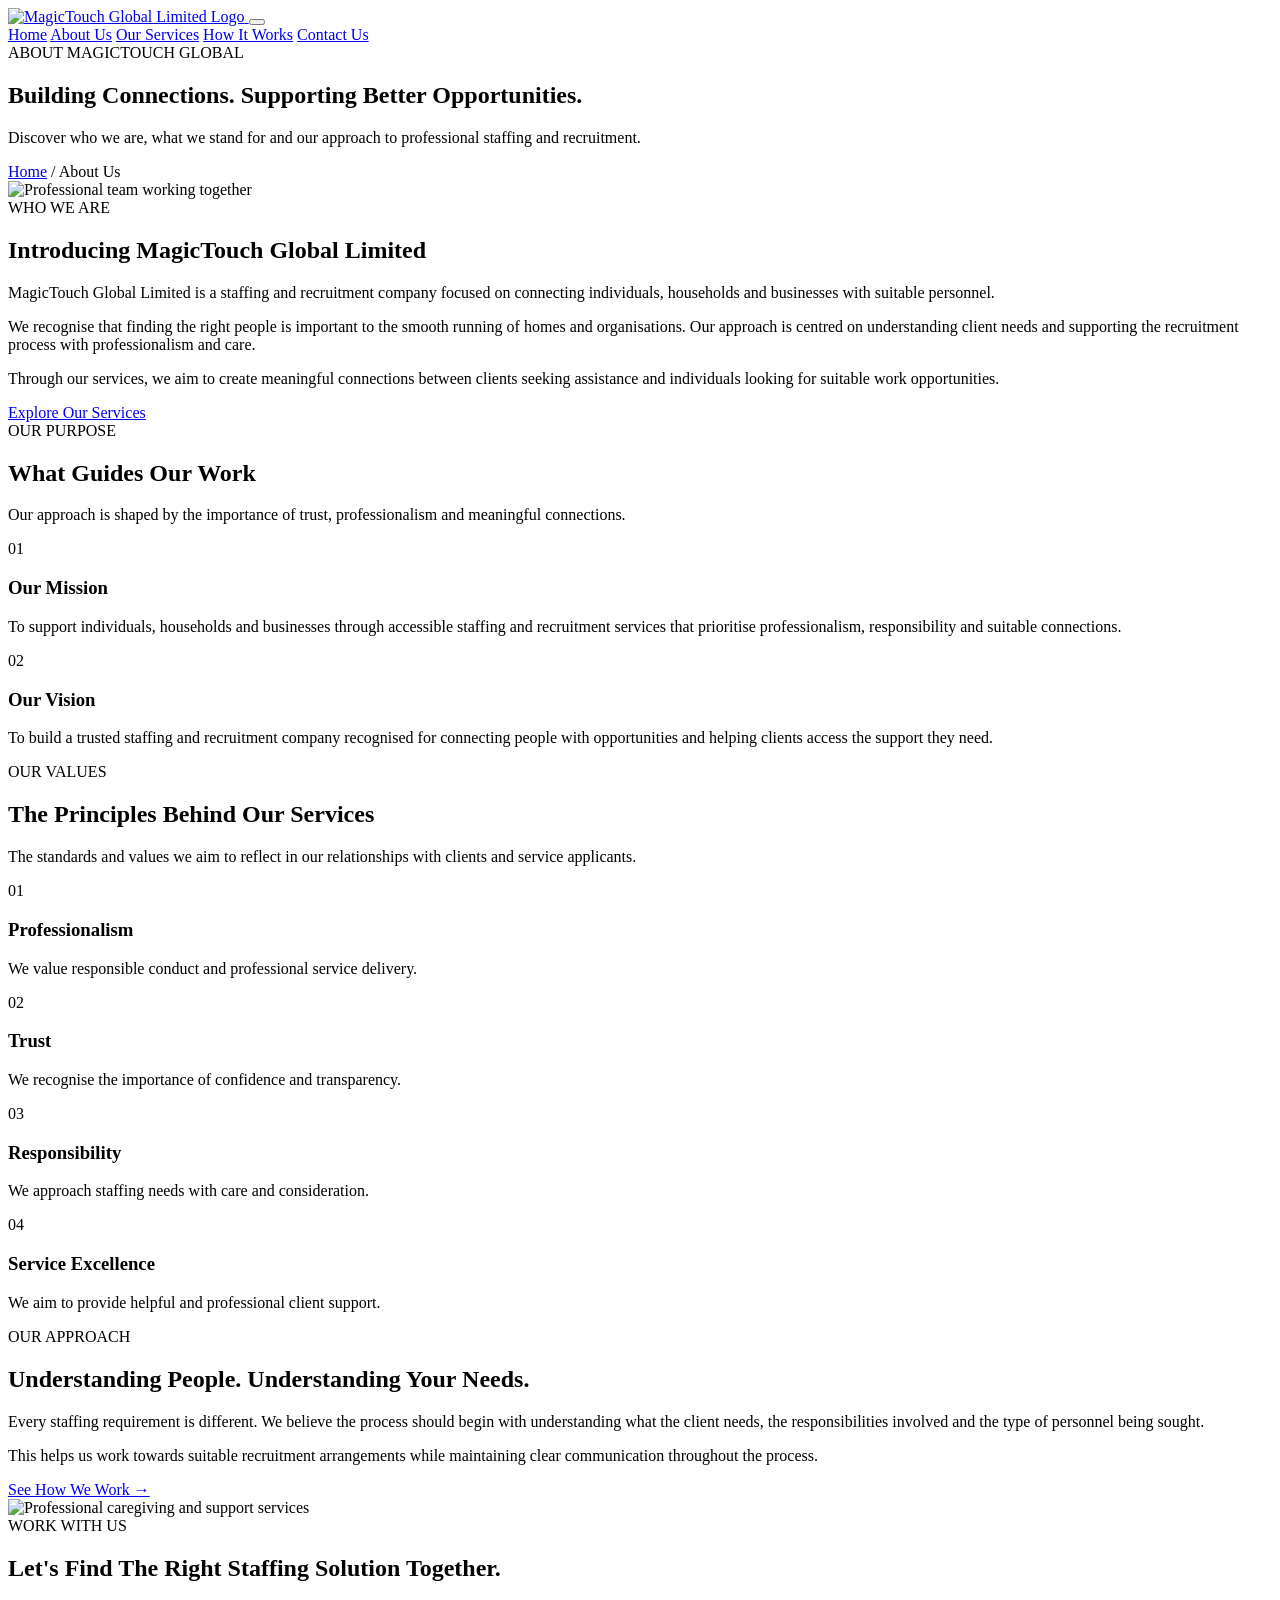
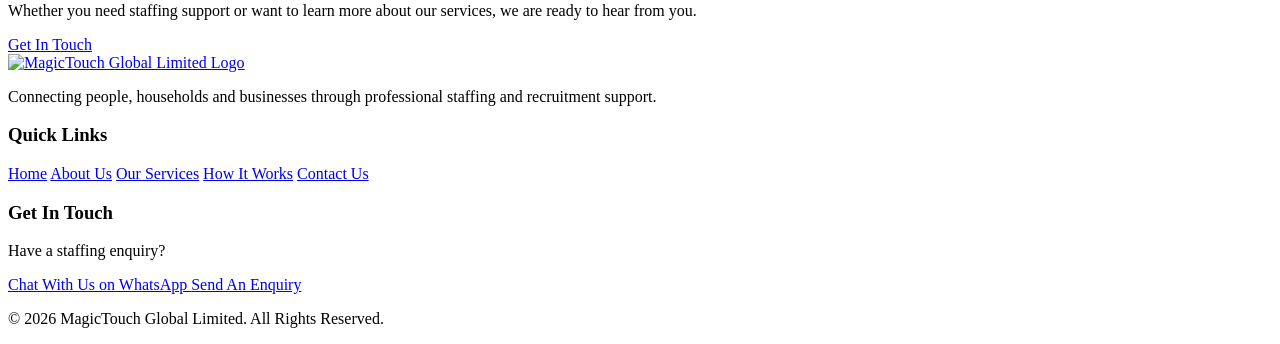
==== about.html @ e92054cb "create about.html" ====
<!DOCTYPE html>
<html lang="en">
<head>
    <meta charset="UTF-8">
    <meta name="viewport" content="width=device-width, initial-scale=1.0">

    <meta name="description" content="Learn about MagicTouch Global Limited, our approach to staffing, recruitment and professional service.">

    <meta name="theme-color" content="#24103D">

    <title>About Us | MagicTouch Global Limited</title>

    <link rel="stylesheet" href="css/style.css">
    <script src="js/main.js" defer></script>
</head>

<body>

    <!-- HEADER -->
    <header class="site-header">
        <div class="container header-container">

    <a href="index.html" class="logo">
    <img
        src="assets/logo/289.png"
        alt="MagicTouch Global Limited Logo"
    >
    </a>

            <button class="menu-toggle"
                    id="menu-toggle"
                    aria-label="Open navigation"
                    aria-expanded="false">
                <span></span>
                <span></span>
                <span></span>
            </button>

            <nav class="main-nav" id="main-nav">
                <a href="index.html">Home</a>
                <a href="about.html" class="active">About Us</a>
                <a href="services.html">Our Services</a>
                <a href="how-it-works.html">How It Works</a>
                <a href="contact.html" class="nav-cta">Contact Us</a>
            </nav>

        </div>
    </header>


    <main>

        <!-- PAGE HERO -->
        <section class="page-hero">
            <div class="container page-hero-content">

                <span class="section-label">ABOUT MAGIC­TOUCH GLOBAL</span>

                <h1>
                    Building Connections.
                    Supporting Better Opportunities.
                </h1>

                <p>
                    Discover who we are, what we stand for and
                    our approach to professional staffing and recruitment.
                </p>

                <div class="breadcrumb">
                    <a href="index.html">Home</a>
                    <span>/</span>
                    <span>About Us</span>
                </div>

            </div>
        </section>


        <!-- COMPANY INTRODUCTION -->
        <section class="section about-intro">
            <div class="container about-intro-grid">

                <div class="about-image">
                    <img
                        src="assets/images/about-team.jpg"
                        alt="Professional team working together"
                    >
                </div>

                <div class="about-content">

                    <span class="section-label">WHO WE ARE</span>

                    <h2>
                        Introducing MagicTouch Global Limited
                    </h2>

                    <p>
                        MagicTouch Global Limited is a staffing and
                        recruitment company focused on connecting
                        individuals, households and businesses with
                        suitable personnel.
                    </p>

                    <p>
                        We recognise that finding the right people
                        is important to the smooth running of homes
                        and organisations. Our approach is centred
                        on understanding client needs and supporting
                        the recruitment process with professionalism
                        and care.
                    </p>

                    <p>
                        Through our services, we aim to create
                        meaningful connections between clients
                        seeking assistance and individuals looking
                        for suitable work opportunities.
                    </p>

                    <a href="services.html" class="btn btn-primary">
                        Explore Our Services
                    </a>

                </div>

            </div>
        </section>


        <!-- MISSION AND VISION -->
        <section class="section mission-section">
            <div class="container">

                <div class="section-heading">
                    <span class="section-label">OUR PURPOSE</span>

                    <h2>
                        What Guides Our Work
                    </h2>

                    <p>
                        Our approach is shaped by the importance
                        of trust, professionalism and meaningful
                        connections.
                    </p>
                </div>

                <div class="mission-grid">

                    <article class="mission-card">
                        <div class="mission-number">01</div>

                        <h3>Our Mission</h3>

                        <p>
                            To support individuals, households
                            and businesses through accessible
                            staffing and recruitment services
                            that prioritise professionalism,
                            responsibility and suitable connections.
                        </p>
                    </article>

                    <article class="mission-card">
                        <div class="mission-number">02</div>

                        <h3>Our Vision</h3>

                        <p>
                            To build a trusted staffing and
                            recruitment company recognised for
                            connecting people with opportunities
                            and helping clients access the support
                            they need.
                        </p>
                    </article>

                </div>

            </div>
        </section>


        <!-- CORE VALUES -->
        <section class="section values-section">
            <div class="container">

                <div class="section-heading">
                    <span class="section-label">OUR VALUES</span>

                    <h2>
                        The Principles Behind Our Services
                    </h2>

                    <p>
                        The standards and values we aim to reflect
                        in our relationships with clients and
                        service applicants.
                    </p>
                </div>

                <div class="values-grid">

                    <article class="value-card">
                        <span>01</span>
                        <h3>Professionalism</h3>
                        <p>
                            We value responsible conduct and
                            professional service delivery.
                        </p>
                    </article>

                    <article class="value-card">
                        <span>02</span>
                        <h3>Trust</h3>
                        <p>
                            We recognise the importance of
                            confidence and transparency.
                        </p>
                    </article>

                    <article class="value-card">
                        <span>03</span>
                        <h3>Responsibility</h3>
                        <p>
                            We approach staffing needs with
                            care and consideration.
                        </p>
                    </article>

                    <article class="value-card">
                        <span>04</span>
                        <h3>Service Excellence</h3>
                        <p>
                            We aim to provide helpful and
                            professional client support.
                        </p>
                    </article>

                </div>

            </div>
        </section>


        <!-- COMPANY APPROACH -->
        <section class="section about-approach">
            <div class="container approach-grid">

                <div>
                    <span class="section-label">OUR APPROACH</span>

                    <h2>
                        Understanding People.
                        Understanding Your Needs.
                    </h2>

                    <p>
                        Every staffing requirement is different.
                        We believe the process should begin with
                        understanding what the client needs,
                        the responsibilities involved and the
                        type of personnel being sought.
                    </p>

                    <p>
                        This helps us work towards suitable
                        recruitment arrangements while maintaining
                        clear communication throughout the process.
                    </p>

                    <a href="how-it-works.html" class="text-link">
                        See How We Work →
                    </a>
                </div>

                <div class="approach-image">
                    <img
    src="assets/images/professional-service.png"
    alt="Professional caregiving and support services"
    class="professional-service-image"
>
                    
                </div>

            </div>
        </section>


        <!-- CTA -->
        <section class="cta-section">
            <div class="container cta-content">

                <span class="section-label">WORK WITH US</span>

                <h2>
                    Let's Find The Right Staffing Solution Together.
                </h2>

                <p>
                    Whether you need staffing support or want
                    to learn more about our services, we are
                    ready to hear from you.
                </p>

                <a href="contact.html" class="btn btn-gold">
                    Get In Touch
                </a>

            </div>
        </section>

    </main>


    <!-- FOOTER -->
    
<footer class="site-footer">

    <div class="container footer-grid">

        <div class="footer-brand">

            <a href="index.html" class="logo footer-logo">
                <img
                    src="assets/logo/289.png"
                    alt="MagicTouch Global Limited Logo"
                >
            </a>

            <p>
                Connecting people, households and businesses
                through professional staffing and recruitment support.
            </p>

        </div>

        <div class="footer-links">
            <h3>Quick Links</h3>
            <a href="index.html">Home</a>
            <a href="about.html">About Us</a>
            <a href="services.html">Our Services</a>
            <a href="how-it-works.html">How It Works</a>
            <a href="contact.html">Contact Us</a>
        </div>

        <div class="footer-contact">
            <h3>Get In Touch</h3>

            <p>Have a staffing enquiry?</p>

            <a href="https://wa.me/2349018751587"
               target="_blank"
               rel="noopener noreferrer">
                Chat With Us on WhatsApp
            </a>

            <a href="contact.html">Send An Enquiry</a>
        </div>

    </div>

    <div class="footer-bottom">
        <div class="container">
            <p>
                © <span id="year">2026</span>
                MagicTouch Global Limited.
                All Rights Reserved.
            </p>
        </div>
    </div>

</footer>
</body>
</html>
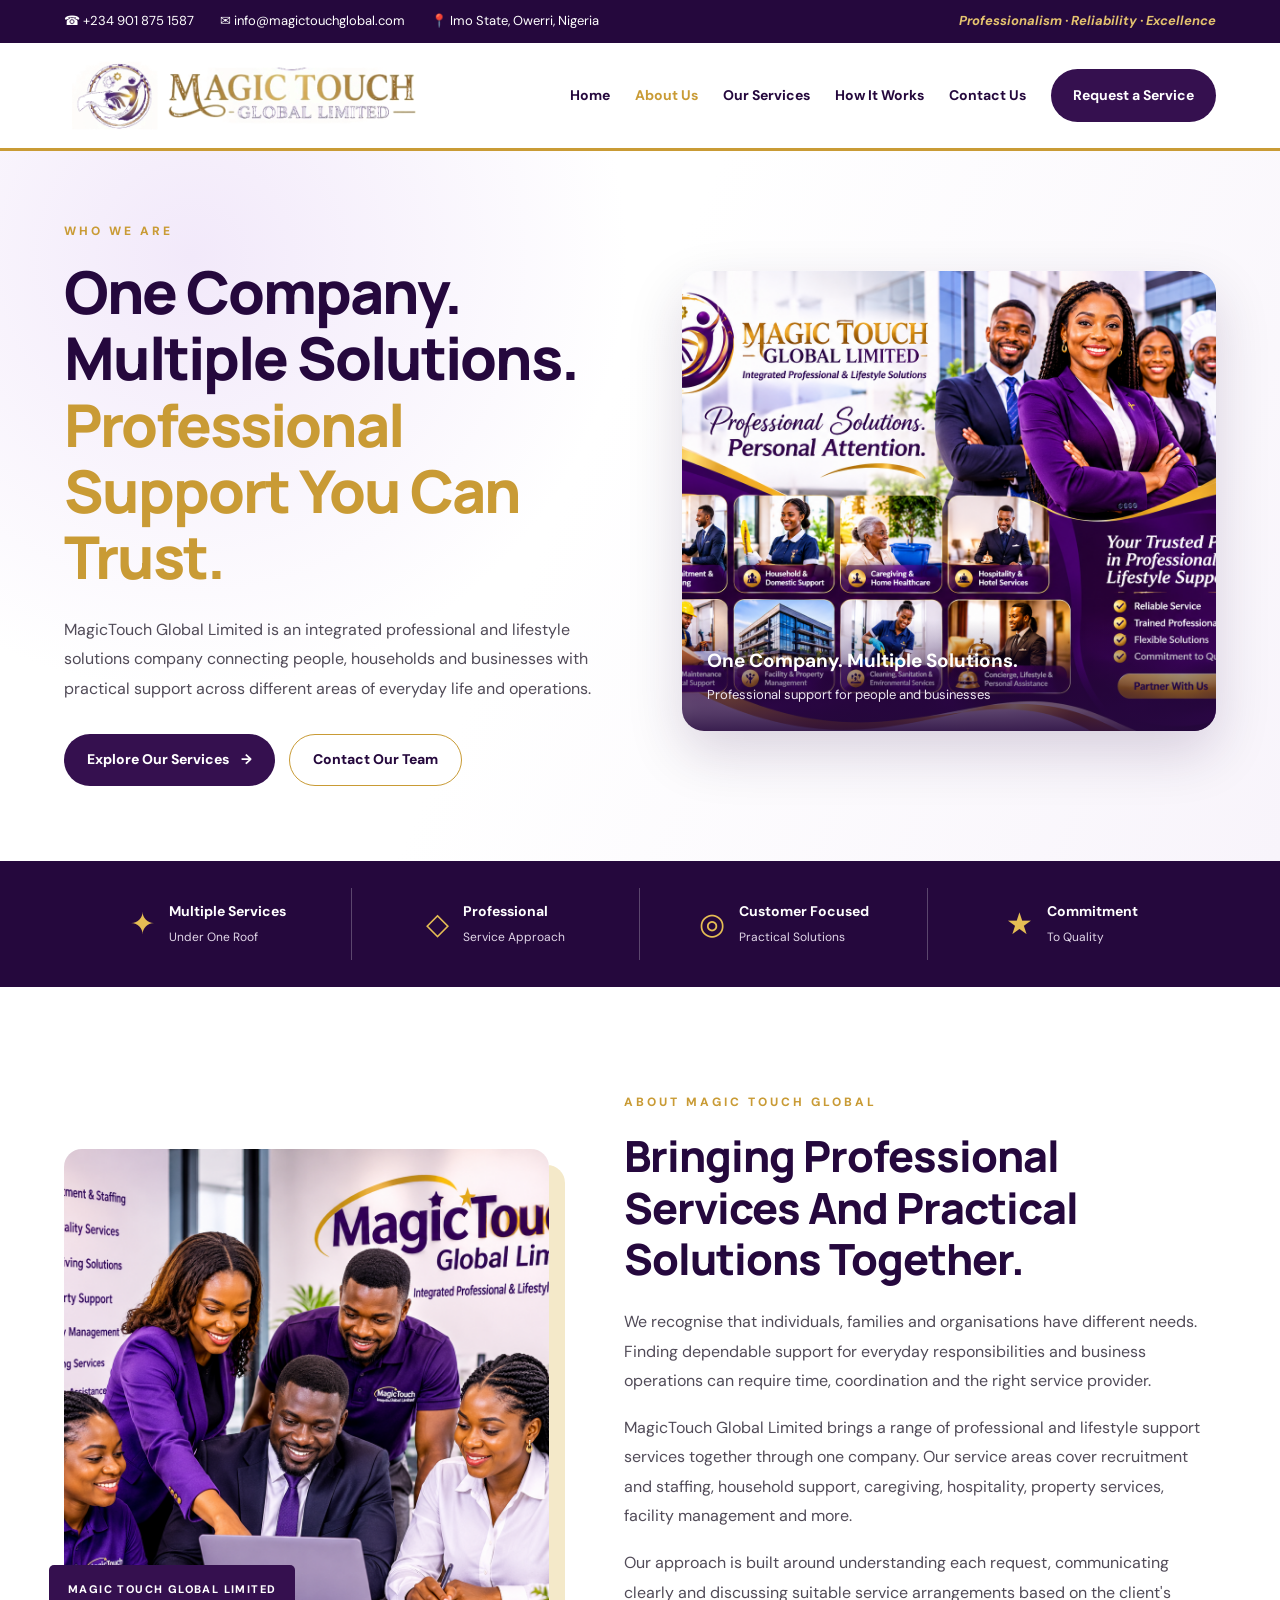
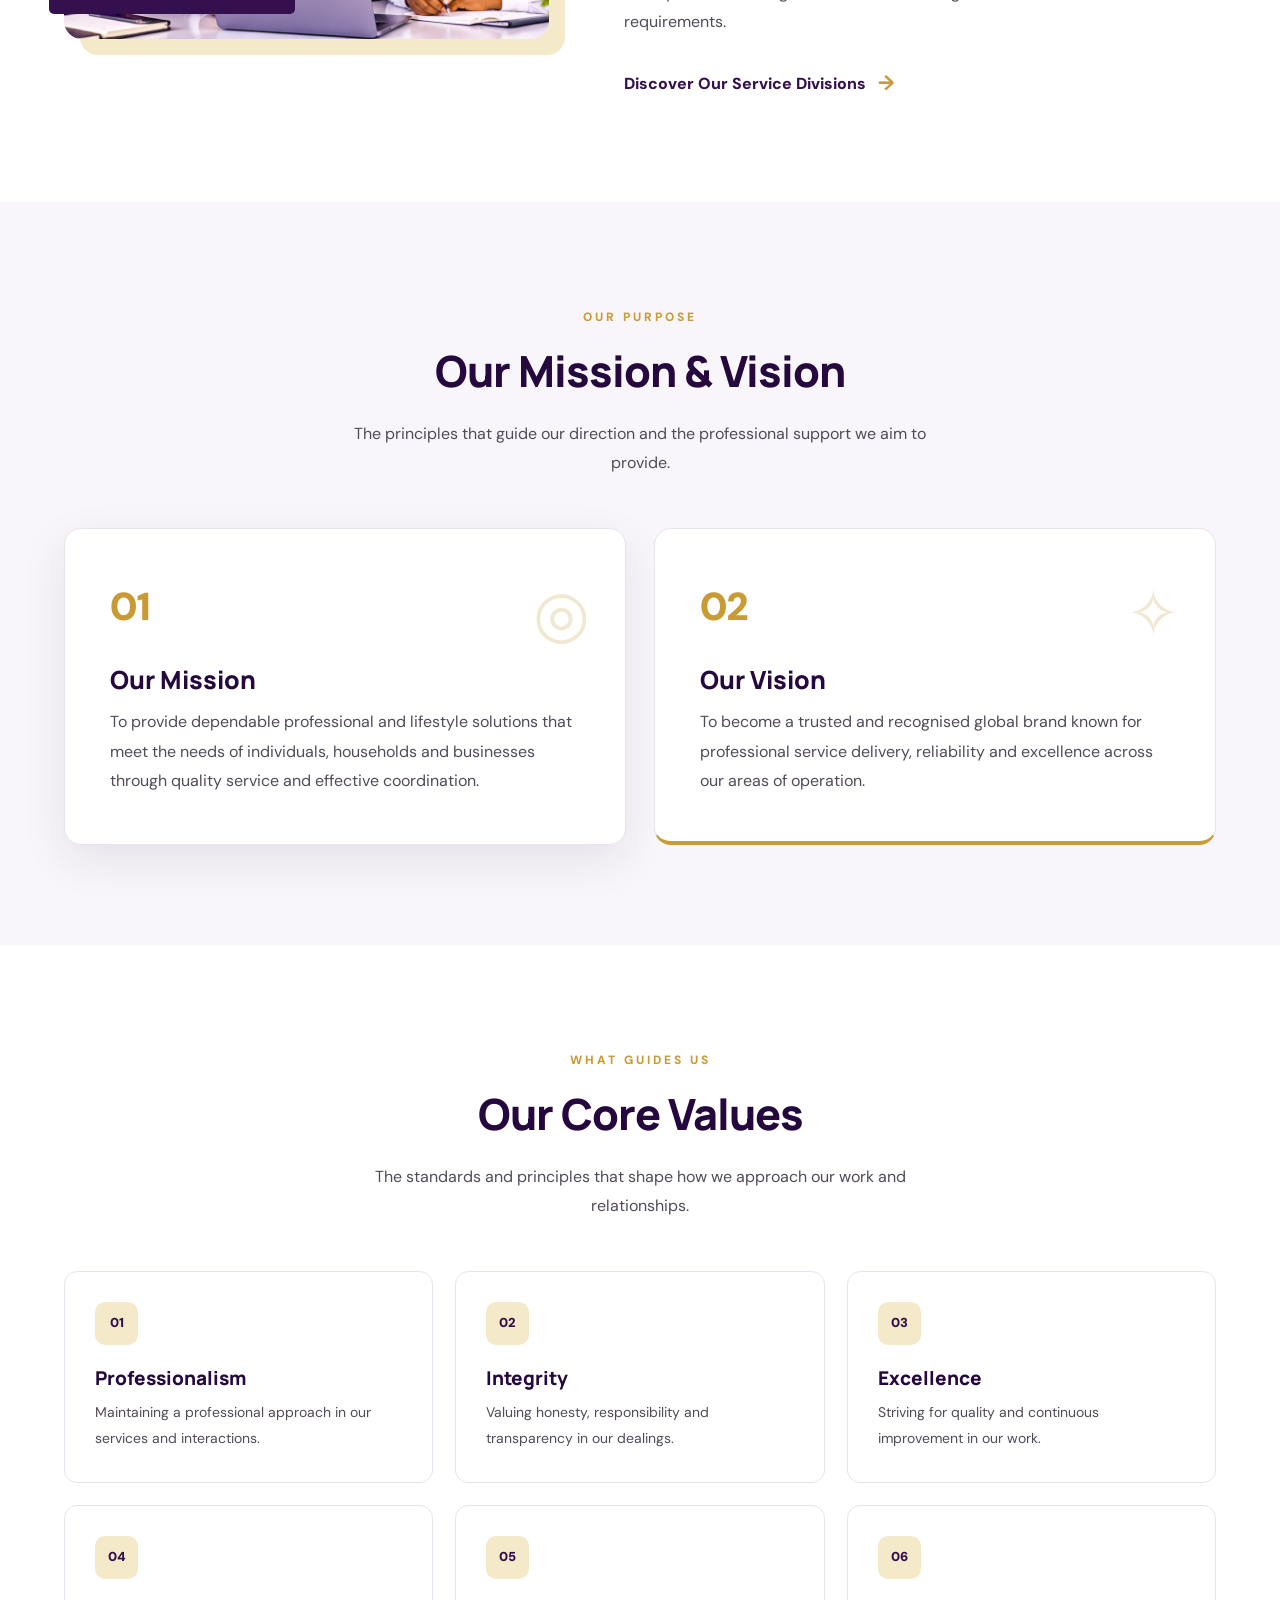
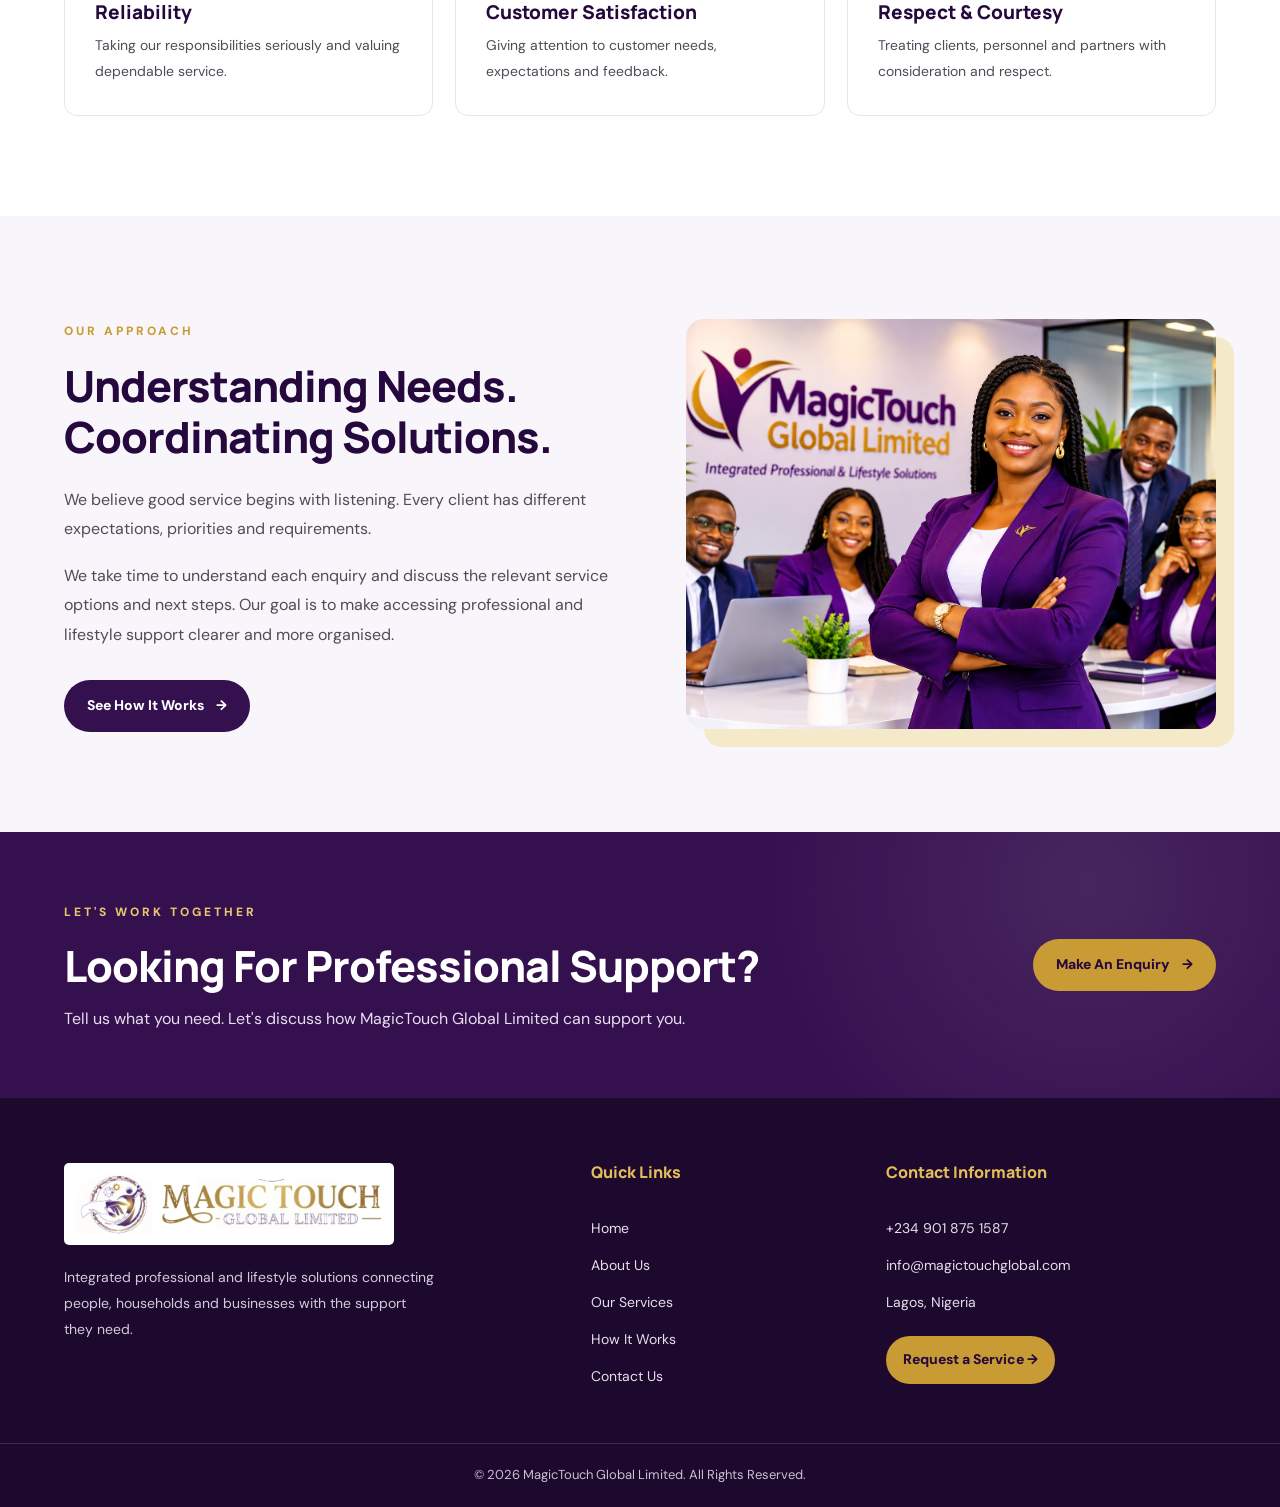
==== commit 0a5735b4: "Add files via upload" ====
--- a/about.html
+++ b/about.html
@@ -4,33 +4,38 @@
 <head>
     <meta charset="UTF-8">
     <meta name="viewport" content="width=device-width, initial-scale=1.0">
-
-    <meta name="description" content="Learn about MagicTouch Global Limited, our approach to staffing, recruitment and professional service.">
-
-    <meta name="theme-color" content="#24103D">
-
+    <meta name="description" content="Learn about MagicTouch Global Limited, an integrated professional and lifestyle solutions company.">
     <title>About Us | MagicTouch Global Limited</title>
 
     <link rel="stylesheet" href="css/style.css">
-    <script src="js/main.js" defer></script>
+    <link rel="stylesheet" href="css/about.css">
 </head>
 
-<body>
-
-    <!-- HEADER -->
-    <header class="site-header">
-        <div class="container header-container">
-
-    <a href="index.html" class="logo">
-    <img
-        src="assets/logo/289.png"
-        alt="MagicTouch Global Limited Logo"
-    >
-    </a>
-
-            <button class="menu-toggle"
-                    id="menu-toggle"
-                    aria-label="Open navigation"
+<body class="about-page">
+
+<header class="about-header">
+
+    <div class="about-topbar">
+        <div class="about-container topbar-inner">
+            <div class="topbar-details">
+                <a href="tel:+2349018751587">☎ +234 901 875 1587</a>
+                <a href="mailto:info@magictouchglobal.com">✉ info@magictouchglobal.com</a>
+                <span>📍 Imo State, Owerri, Nigeria</span>
+            </div>
+            <span class="topbar-motto">Professionalism · Reliability · Excellence</span>
+        </div>
+    </div>
+
+    <div class="about-navigation">
+        <div class="about-container nav-inner">
+
+            <a href="index.html" class="about-logo">
+                <img src="assets/logo/magictouch-horizontal-logo.png"
+                     alt="MagicTouch Global Limited">
+            </a>
+
+            <button class="menu-toggle" id="menu-toggle"
+                    aria-label="Toggle navigation"
                     aria-expanded="false">
                 <span></span>
                 <span></span>
@@ -42,302 +47,330 @@
                 <a href="about.html" class="active">About Us</a>
                 <a href="services.html">Our Services</a>
                 <a href="how-it-works.html">How It Works</a>
-                <a href="contact.html" class="nav-cta">Contact Us</a>
+                <a href="contact.html">Contact Us</a>
+                <a href="contact.html" class="nav-request">Request a Service</a>
             </nav>
 
         </div>
-    </header>
-
-
-    <main>
-
-        <!-- PAGE HERO -->
-        <section class="page-hero">
-            <div class="container page-hero-content">
-
-                <span class="section-label">ABOUT MAGIC­TOUCH GLOBAL</span>
+    </div>
+</header>
+
+<main>
+
+    <!-- ABOUT HERO -->
+    <section class="about-hero">
+        <div class="about-container about-hero-grid">
+
+            <div class="about-hero-copy">
+                <span class="about-eyebrow">WHO WE ARE</span>
 
                 <h1>
-                    Building Connections.
-                    Supporting Better Opportunities.
+                    One Company.<br>
+                    Multiple Solutions.<br>
+                    <span>Professional Support You Can Trust.</span>
                 </h1>
 
                 <p>
-                    Discover who we are, what we stand for and
-                    our approach to professional staffing and recruitment.
-                </p>
-
-                <div class="breadcrumb">
-                    <a href="index.html">Home</a>
-                    <span>/</span>
-                    <span>About Us</span>
-                </div>
-
-            </div>
-        </section>
-
-
-        <!-- COMPANY INTRODUCTION -->
-        <section class="section about-intro">
-            <div class="container about-intro-grid">
-
-                <div class="about-image">
-                    <img
-                        src="assets/images/about-team.jpg"
-                        alt="Professional team working together"
-                    >
-                </div>
-
-                <div class="about-content">
-
-                    <span class="section-label">WHO WE ARE</span>
-
-                    <h2>
-                        Introducing MagicTouch Global Limited
-                    </h2>
-
-                    <p>
-                        MagicTouch Global Limited is a staffing and
-                        recruitment company focused on connecting
-                        individuals, households and businesses with
-                        suitable personnel.
-                    </p>
-
-                    <p>
-                        We recognise that finding the right people
-                        is important to the smooth running of homes
-                        and organisations. Our approach is centred
-                        on understanding client needs and supporting
-                        the recruitment process with professionalism
-                        and care.
-                    </p>
-
-                    <p>
-                        Through our services, we aim to create
-                        meaningful connections between clients
-                        seeking assistance and individuals looking
-                        for suitable work opportunities.
-                    </p>
-
-                    <a href="services.html" class="btn btn-primary">
-                        Explore Our Services
+                    MagicTouch Global Limited is an integrated professional
+                    and lifestyle solutions company connecting people,
+                    households and businesses with practical support
+                    across different areas of everyday life and operations.
+                </p>
+
+                <div class="about-hero-actions">
+                    <a href="services.html" class="about-btn about-btn-primary">
+                        Explore Our Services <span>→</span>
                     </a>
-
-                </div>
-
-            </div>
-        </section>
-
-
-        <!-- MISSION AND VISION -->
-        <section class="section mission-section">
-            <div class="container">
-
-                <div class="section-heading">
-                    <span class="section-label">OUR PURPOSE</span>
-
-                    <h2>
-                        What Guides Our Work
-                    </h2>
-
-                    <p>
-                        Our approach is shaped by the importance
-                        of trust, professionalism and meaningful
-                        connections.
-                    </p>
-                </div>
-
-                <div class="mission-grid">
-
-                    <article class="mission-card">
-                        <div class="mission-number">01</div>
-
-                        <h3>Our Mission</h3>
-
-                        <p>
-                            To support individuals, households
-                            and businesses through accessible
-                            staffing and recruitment services
-                            that prioritise professionalism,
-                            responsibility and suitable connections.
-                        </p>
-                    </article>
-
-                    <article class="mission-card">
-                        <div class="mission-number">02</div>
-
-                        <h3>Our Vision</h3>
-
-                        <p>
-                            To build a trusted staffing and
-                            recruitment company recognised for
-                            connecting people with opportunities
-                            and helping clients access the support
-                            they need.
-                        </p>
-                    </article>
-
-                </div>
-
-            </div>
-        </section>
-
-
-        <!-- CORE VALUES -->
-        <section class="section values-section">
-            <div class="container">
-
-                <div class="section-heading">
-                    <span class="section-label">OUR VALUES</span>
-
-                    <h2>
-                        The Principles Behind Our Services
-                    </h2>
-
-                    <p>
-                        The standards and values we aim to reflect
-                        in our relationships with clients and
-                        service applicants.
-                    </p>
-                </div>
-
-                <div class="values-grid">
-
-                    <article class="value-card">
-                        <span>01</span>
-                        <h3>Professionalism</h3>
-                        <p>
-                            We value responsible conduct and
-                            professional service delivery.
-                        </p>
-                    </article>
-
-                    <article class="value-card">
-                        <span>02</span>
-                        <h3>Trust</h3>
-                        <p>
-                            We recognise the importance of
-                            confidence and transparency.
-                        </p>
-                    </article>
-
-                    <article class="value-card">
-                        <span>03</span>
-                        <h3>Responsibility</h3>
-                        <p>
-                            We approach staffing needs with
-                            care and consideration.
-                        </p>
-                    </article>
-
-                    <article class="value-card">
-                        <span>04</span>
-                        <h3>Service Excellence</h3>
-                        <p>
-                            We aim to provide helpful and
-                            professional client support.
-                        </p>
-                    </article>
-
-                </div>
-
-            </div>
-        </section>
-
-
-        <!-- COMPANY APPROACH -->
-        <section class="section about-approach">
-            <div class="container approach-grid">
-
+                    <a href="contact.html" class="about-btn about-btn-outline">
+                        Contact Our Team
+                    </a>
+                </div>
+            </div>
+
+            <div class="about-hero-image">
+                <img src="assets/images/about-services.jpg"
+                     alt="Professional team working together">
+                <div class="image-caption">
+                    <strong>One Company. Multiple Solutions.</strong>
+                    <span>Professional support for people and businesses</span>
+                </div>
+            </div>
+
+        </div>
+    </section>
+
+    <!-- BRAND HIGHLIGHTS -->
+    <section class="about-highlights">
+        <div class="about-container highlights-grid">
+
+            <div class="highlight-item">
+                <span class="highlight-icon">✦</span>
                 <div>
-                    <span class="section-label">OUR APPROACH</span>
-
-                    <h2>
-                        Understanding People.
-                        Understanding Your Needs.
-                    </h2>
-
-                    <p>
-                        Every staffing requirement is different.
-                        We believe the process should begin with
-                        understanding what the client needs,
-                        the responsibilities involved and the
-                        type of personnel being sought.
-                    </p>
-
-                    <p>
-                        This helps us work towards suitable
-                        recruitment arrangements while maintaining
-                        clear communication throughout the process.
-                    </p>
-
-                    <a href="how-it-works.html" class="text-link">
-                        See How We Work →
-                    </a>
-                </div>
-
-                <div class="approach-image">
-                    <img
-    src="assets/images/professional-service.png"
-    alt="Professional caregiving and support services"
-    class="professional-service-image"
->
-                    
-                </div>
-
-            </div>
-        </section>
-
-
-        <!-- CTA -->
-        <section class="cta-section">
-            <div class="container cta-content">
-
-                <span class="section-label">WORK WITH US</span>
+                    <strong>Multiple Services</strong>
+                    <small>Under One Roof</small>
+                </div>
+            </div>
+
+            <div class="highlight-item">
+                <span class="highlight-icon">◇</span>
+                <div>
+                    <strong>Professional</strong>
+                    <small>Service Approach</small>
+                </div>
+            </div>
+
+            <div class="highlight-item">
+                <span class="highlight-icon">◎</span>
+                <div>
+                    <strong>Customer Focused</strong>
+                    <small>Practical Solutions</small>
+                </div>
+            </div>
+
+            <div class="highlight-item">
+                <span class="highlight-icon">★</span>
+                <div>
+                    <strong>Commitment</strong>
+                    <small>To Quality</small>
+                </div>
+            </div>
+
+        </div>
+    </section>
+
+    <!-- COMPANY INTRODUCTION -->
+    <section class="about-section about-introduction">
+        <div class="about-container introduction-grid">
+
+            <div class="introduction-image">
+                <img src="assets/images/professional-service.png"
+                     alt="Professional service team providing support">
+                <div class="image-side-label">MAGIC TOUCH GLOBAL LIMITED</div>
+            </div>
+
+            <div class="introduction-copy">
+                <span class="about-eyebrow">ABOUT MAGIC TOUCH GLOBAL</span>
 
                 <h2>
-                    Let's Find The Right Staffing Solution Together.
+                    Bringing Professional Services
+                    And Practical Solutions Together.
                 </h2>
 
                 <p>
-                    Whether you need staffing support or want
-                    to learn more about our services, we are
-                    ready to hear from you.
-                </p>
-
-                <a href="contact.html" class="btn btn-gold">
-                    Get In Touch
+                    We recognise that individuals, families and organisations
+                    have different needs. Finding dependable support for
+                    everyday responsibilities and business operations can
+                    require time, coordination and the right service provider.
+                </p>
+
+                <p>
+                    MagicTouch Global Limited brings a range of professional
+                    and lifestyle support services together through one
+                    company. Our service areas cover recruitment and staffing,
+                    household support, caregiving, hospitality, property
+                    services, facility management and more.
+                </p>
+
+                <p>
+                    Our approach is built around understanding each request,
+                    communicating clearly and discussing suitable service
+                    arrangements based on the client's requirements.
+                </p>
+
+                <a href="services.html" class="about-text-link">
+                    Discover Our Service Divisions <span>→</span>
                 </a>
-
-            </div>
-        </section>
-
-    </main>
-
-
-    <!-- FOOTER -->
-    
-<footer class="site-footer">
-
-    <div class="container footer-grid">
-
-        <div class="footer-brand">
-
-            <a href="index.html" class="logo footer-logo">
-                <img
-                    src="assets/logo/289.png"
-                    alt="MagicTouch Global Limited Logo"
-                >
+            </div>
+
+        </div>
+    </section>
+
+    <!-- PURPOSE -->
+    <section class="about-section about-purpose">
+        <div class="about-container">
+
+            <div class="about-section-heading">
+                <span class="about-eyebrow">OUR PURPOSE</span>
+                <h2>Our Mission & Vision</h2>
+                <p>
+                    The principles that guide our direction and the
+                    professional support we aim to provide.
+                </p>
+            </div>
+
+            <div class="purpose-grid">
+
+                <article class="purpose-card mission-card">
+                    <span class="purpose-number">01</span>
+                    <span class="purpose-symbol">◎</span>
+                    <h3>Our Mission</h3>
+                    <p>
+                        To provide dependable professional and lifestyle
+                        solutions that meet the needs of individuals,
+                        households and businesses through quality service
+                        and effective coordination.
+                    </p>
+                </article>
+
+                <article class="purpose-card vision-card">
+                    <span class="purpose-number">02</span>
+                    <span class="purpose-symbol">✧</span>
+                    <h3>Our Vision</h3>
+                    <p>
+                        To become a trusted and recognised global brand
+                        known for professional service delivery,
+                        reliability and excellence across our areas
+                        of operation.
+                    </p>
+                </article>
+
+            </div>
+        </div>
+    </section>
+
+    <!-- VALUES -->
+    <section class="about-section about-values">
+        <div class="about-container">
+
+            <div class="about-section-heading">
+                <span class="about-eyebrow">WHAT GUIDES US</span>
+                <h2>Our Core Values</h2>
+                <p>
+                    The standards and principles that shape how we
+                    approach our work and relationships.
+                </p>
+            </div>
+
+            <div class="values-grid">
+
+                <article class="value-card">
+                    <span>01</span>
+                    <h3>Professionalism</h3>
+                    <p>
+                        Maintaining a professional approach in our
+                        services and interactions.
+                    </p>
+                </article>
+
+                <article class="value-card">
+                    <span>02</span>
+                    <h3>Integrity</h3>
+                    <p>
+                        Valuing honesty, responsibility and
+                        transparency in our dealings.
+                    </p>
+                </article>
+
+                <article class="value-card">
+                    <span>03</span>
+                    <h3>Excellence</h3>
+                    <p>
+                        Striving for quality and continuous
+                        improvement in our work.
+                    </p>
+                </article>
+
+                <article class="value-card">
+                    <span>04</span>
+                    <h3>Reliability</h3>
+                    <p>
+                        Taking our responsibilities seriously
+                        and valuing dependable service.
+                    </p>
+                </article>
+
+                <article class="value-card">
+                    <span>05</span>
+                    <h3>Customer Satisfaction</h3>
+                    <p>
+                        Giving attention to customer needs,
+                        expectations and feedback.
+                    </p>
+                </article>
+
+                <article class="value-card">
+                    <span>06</span>
+                    <h3>Respect & Courtesy</h3>
+                    <p>
+                        Treating clients, personnel and partners
+                        with consideration and respect.
+                    </p>
+                </article>
+
+            </div>
+        </div>
+    </section>
+
+    <!-- OUR APPROACH -->
+    <section class="about-section about-approach">
+        <div class="about-container approach-grid">
+
+            <div class="approach-copy">
+                <span class="about-eyebrow">OUR APPROACH</span>
+                <h2>Understanding Needs. Coordinating Solutions.</h2>
+
+                <p>
+                    We believe good service begins with listening.
+                    Every client has different expectations, priorities
+                    and requirements.
+                </p>
+
+                <p>
+                    We take time to understand each enquiry and discuss
+                    the relevant service options and next steps.
+                    Our goal is to make accessing professional and
+                    lifestyle support clearer and more organised.
+                </p>
+
+                <a href="how-it-works.html" class="about-btn about-btn-primary">
+                    See How It Works <span>→</span>
+                </a>
+            </div>
+
+            <div class="approach-image">
+                <img src="assets/images/about-team.jpg"
+                     alt="Professional colleagues collaborating">
+            </div>
+
+        </div>
+    </section>
+
+    <!-- CTA -->
+    <section class="about-cta">
+        <div class="about-container about-cta-inner">
+            <div>
+                <span class="about-eyebrow">LET'S WORK TOGETHER</span>
+                <h2>Looking For Professional Support?</h2>
+                <p>
+                    Tell us what you need. Let's discuss how
+                    MagicTouch Global Limited can support you.
+                </p>
+            </div>
+
+            <a href="contact.html" class="about-btn about-btn-light">
+                Make An Enquiry <span>→</span>
             </a>
-
+        </div>
+    </section>
+
+</main>
+
+<footer class="about-footer">
+    <div class="about-container footer-main">
+
+        <div class="footer-about-brand">
+            <a href="index.html">
+                <img src="assets/logo/magictouch-horizontal-logo.png"
+                     alt="MagicTouch Global Limited">
+            </a>
             <p>
-                Connecting people, households and businesses
-                through professional staffing and recruitment support.
+                Integrated professional and lifestyle solutions
+                connecting people, households and businesses
+                with the support they need.
             </p>
-
-        </div>
-
-        <div class="footer-links">
+        </div>
+
+        <div class="footer-about-links">
             <h3>Quick Links</h3>
             <a href="index.html">Home</a>
             <a href="about.html">About Us</a>
@@ -346,32 +379,27 @@
             <a href="contact.html">Contact Us</a>
         </div>
 
-        <div class="footer-contact">
-            <h3>Get In Touch</h3>
-
-            <p>Have a staffing enquiry?</p>
-
-            <a href="https://wa.me/2349018751587"
-               target="_blank"
-               rel="noopener noreferrer">
-                Chat With Us on WhatsApp
+        <div class="footer-about-contact">
+            <h3>Contact Information</h3>
+            <a href="tel:+2349018751587">+234 901 875 1587</a>
+            <a href="mailto:info@magictouchglobal.com">info@magictouchglobal.com</a>
+            <span>Lagos, Nigeria</span>
+            <a class="footer-contact-button" href="contact.html">
+                Request a Service →
             </a>
-
-            <a href="contact.html">Send An Enquiry</a>
         </div>
 
     </div>
 
-    <div class="footer-bottom">
-        <div class="container">
-            <p>
-                © <span id="year">2026</span>
-                MagicTouch Global Limited.
-                All Rights Reserved.
-            </p>
+    <div class="about-footer-bottom">
+        <div class="about-container">
+            © <span id="current-year">2026</span>
+            MagicTouch Global Limited. All Rights Reserved.
         </div>
     </div>
-
 </footer>
+
+<script src="js/main.js"></script>
+
 </body>
 </html>
--- a/css/style.css
+++ b/css/style.css
@@ -0,0 +1,1885 @@
+
+/* =====================================================
+   MAGICTOUCH GLOBAL LIMITED
+   PREMIUM CORPORATE WEBSITE
+   COMPLETE RESPONSIVE STYLESHEET
+===================================================== */
+
+
+/* 1. GLOBAL DESIGN SYSTEM */
+
+@import url('https://fonts.googleapis.com/css2?family=DM+Sans:wght@400;500;600;700;800&family=Manrope:wght@400;500;600;700;800&display=swap');
+
+:root {
+    --purple: #32145f;
+    --purple-dark: #210b42;
+    --purple-light: #4b2878;
+
+    --gold: #c9a227;
+    --gold-light: #e4c66b;
+
+    --white: #ffffff;
+    --off-white: #f8f7fa;
+
+    --black: #17131d;
+    --text: #5d5766;
+    --border: #e9e4ef;
+
+    --container: 1180px;
+
+    --shadow:
+        0 15px 45px rgba(33, 11, 66, 0.09);
+
+    --transition: 0.3s ease;
+}
+
+
+/* 2. RESET */
+
+* {
+    margin: 0;
+    padding: 0;
+    box-sizing: border-box;
+}
+
+html {
+    scroll-behavior: smooth;
+    scroll-padding-top: 100px;
+}
+
+body {
+    font-family: 'DM Sans', sans-serif;
+    color: var(--black);
+    background: var(--white);
+    line-height: 1.7;
+    overflow-x: hidden;
+}
+
+img {
+    max-width: 100%;
+    display: block;
+}
+
+a {
+    color: inherit;
+    text-decoration: none;
+}
+
+button,
+input,
+textarea,
+select {
+    font: inherit;
+}
+
+button {
+    cursor: pointer;
+}
+
+.container {
+    width: min(90%, var(--container));
+    margin: 0 auto;
+}
+
+.section {
+    padding: 100px 0;
+}
+
+
+/* 3. TYPOGRAPHY */
+
+h1,
+h2,
+h3,
+h4 {
+    font-family: 'Manrope', sans-serif;
+    line-height: 1.2;
+    font-weight: 800;
+}
+
+h1 {
+    font-size: clamp(2.5rem, 5vw, 4.5rem);
+}
+
+h2 {
+    font-size: clamp(2rem, 3.5vw, 3rem);
+}
+
+h3 {
+    font-size: 1.25rem;
+}
+
+p {
+    color: var(--text);
+}
+
+
+/* 4. HEADER */
+
+.site-header {
+    width: 100%;
+    background: var(--white);
+    position: sticky;
+    top: 0;
+    z-index: 1000;
+    border-bottom: 1px solid var(--border);
+}
+
+.header-container {
+    min-height: 88px;
+    display: flex;
+    align-items: center;
+    justify-content: space-between;
+    gap: 25px;
+}
+
+.logo {
+    display: inline-flex;
+    align-items: center;
+    gap: 12px;
+    flex-shrink: 0;
+}
+
+.logo-mark {
+    width: 48px;
+    height: 48px;
+    border-radius: 12px;
+    background: var(--purple);
+    color: var(--gold-light);
+    display: grid;
+    place-items: center;
+    font-size: 18px;
+    font-weight: 800;
+}
+
+.logo-text {
+    display: flex;
+    flex-direction: column;
+    line-height: 1.3;
+}
+
+.logo-text strong {
+    font-size: 15px;
+    letter-spacing: 1px;
+    color: var(--purple);
+}
+
+.logo-text small {
+    font-size: 10px;
+    letter-spacing: 2px;
+    color: var(--gold);
+    font-weight: 700;
+}
+
+.main-nav {
+    display: flex;
+    align-items: center;
+    gap: 28px;
+}
+
+.main-nav a {
+    font-size: 13px;
+    font-weight: 700;
+    color: var(--black);
+    transition: var(--transition);
+}
+
+.main-nav a:hover,
+.main-nav a.active {
+    color: var(--gold);
+}
+
+.main-nav .nav-cta {
+    background: var(--purple);
+    color: var(--white);
+    padding: 12px 22px;
+    border-radius: 5px;
+}
+
+.main-nav .nav-cta:hover {
+    background: var(--gold);
+    color: var(--purple-dark);
+}
+
+.menu-toggle {
+    display: none;
+    width: 44px;
+    height: 44px;
+    border: 1px solid var(--border);
+    background: var(--white);
+    border-radius: 6px;
+    flex-direction: column;
+    justify-content: center;
+    align-items: center;
+    gap: 5px;
+}
+
+.menu-toggle span {
+    width: 20px;
+    height: 2px;
+    background: var(--purple);
+}
+
+
+/* 5. BUTTONS */
+
+.btn {
+    display: inline-flex;
+    align-items: center;
+    justify-content: center;
+    padding: 15px 25px;
+    border-radius: 5px;
+    font-size: 13px;
+    font-weight: 700;
+    transition: var(--transition);
+    text-align: center;
+    border: 1px solid transparent;
+}
+
+.btn-primary {
+    background: var(--purple);
+    color: var(--white);
+}
+
+.btn-primary:hover {
+    background: var(--purple-dark);
+    transform: translateY(-3px);
+}
+
+.btn-outline {
+    border-color: var(--purple);
+    color: var(--purple);
+    background: transparent;
+}
+
+.btn-outline:hover {
+    background: var(--purple);
+    color: var(--white);
+}
+
+.btn-gold {
+    background: var(--gold);
+    color: var(--purple-dark);
+}
+
+.btn-gold:hover {
+    background: var(--gold-light);
+    transform: translateY(-3px);
+}
+
+.text-link {
+    display: inline-block;
+    color: var(--purple);
+    font-size: 14px;
+    font-weight: 800;
+    margin-top: 20px;
+    transition: var(--transition);
+}
+
+.text-link:hover {
+    color: var(--gold);
+    transform: translateX(4px);
+}
+
+
+/* 6. HERO SECTION */
+
+.hero {
+    background:
+        linear-gradient(
+            115deg,
+            #ffffff 0%,
+            #f8f5fc 100%
+        );
+    padding: 85px 0;
+}
+
+.hero-container {
+    display: grid;
+    grid-template-columns: 1.05fr 0.95fr;
+    align-items: center;
+    gap: 65px;
+}
+
+.eyebrow,
+.section-label {
+    display: inline-block;
+    color: var(--gold);
+    font-size: 11px;
+    font-weight: 800;
+    letter-spacing: 2px;
+    margin-bottom: 20px;
+}
+
+.hero-content h1 {
+    color: var(--purple-dark);
+    margin-bottom: 24px;
+}
+
+.hero-content h1 span {
+    color: var(--gold);
+    display: inline;
+}
+
+.hero-content > p {
+    font-size: 16px;
+    max-width: 550px;
+    margin-bottom: 30px;
+}
+
+.hero-actions {
+    display: flex;
+    flex-wrap: wrap;
+    gap: 14px;
+}
+
+.hero-note {
+    display: flex;
+    align-items: center;
+    gap: 10px;
+    margin-top: 32px;
+    font-size: 12px;
+    color: var(--purple);
+    font-weight: 700;
+}
+
+.note-icon {
+    width: 23px;
+    height: 23px;
+    display: grid;
+    place-items: center;
+    background: #e9e1f2;
+    color: var(--purple);
+    border-radius: 50%;
+}
+
+.hero-image {
+    position: relative;
+    min-height: 480px;
+}
+
+.hero-image > img {
+    width: 100%;
+    height: 480px;
+    object-fit: cover;
+    border-radius: 12px;
+    background: #e9e1f2;
+}
+
+.hero-image-label {
+    position: absolute;
+    bottom: 25px;
+    left: -25px;
+    background: var(--purple);
+    color: var(--white);
+    padding: 20px 25px;
+    border-left: 4px solid var(--gold);
+    box-shadow: var(--shadow);
+}
+
+.hero-image-label strong,
+.hero-image-label span {
+    display: block;
+}
+
+.hero-image-label strong {
+    font-size: 15px;
+}
+
+.hero-image-label span {
+    color: #ded4e9;
+    font-size: 12px;
+    margin-top: 5px;
+}
+
+
+/* 7. INTRODUCTION */
+
+.intro-section {
+    background: var(--white);
+}
+
+.intro-grid {
+    display: grid;
+    grid-template-columns: 1fr 1fr;
+    gap: 90px;
+    align-items: start;
+}
+
+.intro-heading h2 {
+    color: var(--purple-dark);
+    max-width: 500px;
+}
+
+.intro-content p {
+    font-size: 15px;
+    margin-bottom: 18px;
+}
+
+
+/* 8. SECTION HEADINGS */
+
+.section-heading {
+    max-width: 680px;
+    margin: 0 auto 55px;
+    text-align: center;
+}
+
+.section-heading h2 {
+    color: var(--purple-dark);
+    margin-bottom: 18px;
+}
+
+.section-heading p {
+    font-size: 15px;
+}
+
+
+/* 9. SERVICES */
+
+.services-section {
+    background: var(--off-white);
+}
+
+.services-grid {
+    display: grid;
+    grid-template-columns: repeat(4, 1fr);
+    gap: 22px;
+}
+
+.service-card {
+    background: var(--white);
+    padding: 32px 25px;
+    border: 1px solid var(--border);
+    border-radius: 8px;
+    transition: var(--transition);
+}
+
+.service-card:hover {
+    transform: translateY(-8px);
+    border-color: var(--gold);
+    box-shadow: var(--shadow);
+}
+
+.service-icon {
+    width: 48px;
+    height: 48px;
+    background: #f4edf9;
+    color: var(--gold);
+    display: grid;
+    place-items: center;
+    border-radius: 7px;
+    font-weight: 800;
+    margin-bottom: 25px;
+}
+
+.service-card h3 {
+    color: var(--purple);
+    margin-bottom: 14px;
+}
+
+.service-card p {
+    font-size: 13px;
+    margin-bottom: 22px;
+}
+
+.service-card a {
+    font-size: 12px;
+    color: var(--gold);
+    font-weight: 800;
+}
+
+
+/* 10. WHY CHOOSE US */
+
+.why-grid {
+    display: grid;
+    grid-template-columns: 1fr 0.9fr;
+    gap: 75px;
+    align-items: center;
+}
+
+.why-content h2 {
+    color: var(--purple-dark);
+    margin-bottom: 22px;
+}
+
+.why-content > p {
+    font-size: 15px;
+    margin-bottom: 30px;
+}
+
+.why-points {
+    display: grid;
+    gap: 22px;
+    margin-bottom: 35px;
+}
+
+.why-point {
+    display: flex;
+    gap: 15px;
+    align-items: flex-start;
+}
+
+.why-point > span {
+    width: 28px;
+    height: 28px;
+    background: #f4edf9;
+    color: var(--gold);
+    border-radius: 50%;
+    display: grid;
+    place-items: center;
+    flex-shrink: 0;
+    font-weight: 800;
+}
+
+.why-point h3 {
+    color: var(--purple);
+    font-size: 15px;
+    margin-bottom: 5px;
+}
+
+.why-point p {
+    font-size: 13px;
+}
+
+.why-image img {
+    width: 100%;
+    height: 520px;
+    object-fit: cover;
+    border-radius: 10px;
+    background: #e9e1f2;
+}
+
+
+/* 11. PROCESS */
+
+.process-section {
+    background: var(--off-white);
+}
+
+.process-grid {
+    display: grid;
+    grid-template-columns: repeat(4, 1fr);
+    gap: 20px;
+}
+
+.process-card {
+    background: var(--white);
+    padding: 30px 24px;
+    border-radius: 7px;
+    border-bottom: 3px solid var(--gold);
+}
+
+.process-card > span {
+    color: var(--gold);
+    font-size: 28px;
+    font-weight: 800;
+}
+
+.process-card h3 {
+    color: var(--purple);
+    margin: 15px 0;
+}
+
+.process-card p {
+    font-size: 13px;
+}
+
+.process-action {
+    text-align: center;
+    margin-top: 35px;
+}
+
+
+/* 12. CALL TO ACTION */
+
+.cta-section {
+    background:
+        linear-gradient(
+            120deg,
+            var(--purple-dark),
+            var(--purple)
+        );
+    padding: 85px 0;
+    text-align: center;
+}
+
+.cta-content {
+    max-width: 750px;
+}
+
+.cta-content h2 {
+    color: var(--white);
+    margin-bottom: 20px;
+}
+
+.cta-content p {
+    color: #ded4e9;
+    font-size: 15px;
+    margin-bottom: 30px;
+}
+
+
+/* 13. FOOTER */
+
+.site-footer {
+    background: #170b27;
+    color: var(--white);
+    padding-top: 75px;
+}
+
+.footer-grid {
+    display: grid;
+    grid-template-columns: 1.4fr 0.8fr 1fr;
+    gap: 65px;
+    padding-bottom: 55px;
+}
+
+.footer-logo .logo-mark {
+    background: var(--gold);
+    color: var(--purple-dark);
+}
+
+.footer-logo .logo-text strong {
+    color: var(--white);
+}
+
+.footer-logo .logo-text small {
+    color: var(--gold);
+}
+
+.footer-brand p {
+    color: #c2b8cf;
+    font-size: 13px;
+    margin-top: 22px;
+    max-width: 340px;
+}
+
+.footer-links,
+.footer-contact {
+    display: flex;
+    flex-direction: column;
+    align-items: flex-start;
+    gap: 13px;
+}
+
+.footer-links h3,
+.footer-contact h3 {
+    color: var(--gold);
+    margin-bottom: 10px;
+}
+
+.footer-links a,
+.footer-contact a,
+.footer-contact p {
+    color: #c2b8cf;
+    font-size: 13px;
+    transition: var(--transition);
+}
+
+.footer-links a:hover,
+.footer-contact a:hover {
+    color: var(--gold);
+}
+
+.footer-bottom {
+    border-top: 1px solid rgba(255,255,255,0.12);
+    padding: 22px 0;
+    text-align: center;
+}
+
+.footer-bottom p {
+    color: #b6aabd;
+    font-size: 12px;
+}
+
+
+/* 14. ANIMATIONS */
+
+@keyframes fadeUp {
+    from {
+        opacity: 0;
+        transform: translateY(25px);
+    }
+
+    to {
+        opacity: 1;
+        transform: translateY(0);
+    }
+}
+
+.hero-content {
+    animation: fadeUp 0.8s ease both;
+}
+
+.hero-image {
+    animation: fadeUp 1s ease both;
+}
+
+
+/* 15. TABLET RESPONSIVENESS */
+
+@media (max-width: 1000px) {
+
+    .main-nav {
+        gap: 15px;
+    }
+
+    .main-nav a {
+        font-size: 12px;
+    }
+
+    .hero-container {
+        gap: 35px;
+    }
+
+    .services-grid,
+    .process-grid {
+        grid-template-columns: repeat(2, 1fr);
+    }
+
+    .intro-grid,
+    .why-grid {
+        gap: 40px;
+    }
+
+    .footer-grid {
+        gap: 35px;
+    }
+
+}
+
+
+/* 16. MOBILE NAVIGATION */
+
+@media (max-width: 768px) {
+
+    .section {
+        padding: 70px 0;
+    }
+
+    .header-container {
+        min-height: 75px;
+    }
+
+    .menu-toggle {
+        display: flex;
+    }
+
+    .main-nav {
+        position: absolute;
+        top: 75px;
+        left: 0;
+        width: 100%;
+        background: var(--white);
+        padding: 20px 5%;
+        display: none;
+        flex-direction: column;
+        align-items: stretch;
+        gap: 0;
+        box-shadow: var(--shadow);
+        border-top: 1px solid var(--border);
+    }
+
+    .main-nav.active {
+        display: flex;
+    }
+
+    .main-nav a {
+        padding: 13px 5px;
+        font-size: 14px;
+    }
+
+    .main-nav .nav-cta {
+        text-align: center;
+        margin-top: 10px;
+    }
+
+    .hero {
+        padding: 65px 0;
+    }
+
+    .hero-container {
+        grid-template-columns: 1fr;
+        gap: 45px;
+    }
+
+    .hero-image,
+    .hero-image > img {
+        min-height: 350px;
+        height: 350px;
+    }
+
+    .hero-image-label {
+        left: 12px;
+        bottom: 15px;
+    }
+
+    .intro-grid,
+    .why-grid {
+        grid-template-columns: 1fr;
+        gap: 30px;
+    }
+
+    .why-image img {
+        height: 380px;
+    }
+
+    .footer-grid {
+        grid-template-columns: 1fr 1fr;
+    }
+
+    .footer-brand {
+        grid-column: 1 / -1;
+    }
+
+}
+
+
+/* 17. SMALL MOBILE DEVICES */
+
+@media (max-width: 480px) {
+
+    .container {
+        width: 90%;
+    }
+
+    .section {
+        padding: 60px 0;
+    }
+
+    .logo-mark {
+        width: 42px;
+        height: 42px;
+    }
+
+    .logo-text strong {
+        font-size: 13px;
+    }
+
+    .logo-text small {
+        font-size: 9px;
+    }
+
+    .hero-content h1 {
+        font-size: 36px;
+    }
+
+    .hero-content > p {
+        font-size: 14px;
+    }
+
+    .hero-actions {
+        flex-direction: column;
+    }
+
+    .hero-actions .btn {
+        width: 100%;
+    }
+
+    .hero-image,
+    .hero-image > img {
+        height: 300px;
+        min-height: 300px;
+    }
+
+    .services-grid,
+    .process-grid {
+        grid-template-columns: 1fr;
+    }
+
+    .service-card,
+    .process-card {
+        padding: 28px 23px;
+    }
+
+    .footer-grid {
+        grid-template-columns: 1fr;
+        gap: 35px;
+    }
+
+    .footer-brand {
+        grid-column: auto;
+    }
+
+    .cta-section {
+        padding: 65px 0;
+    }
+
+    .hero-image-label {
+        padding: 15px;
+    }
+
+}
+
+/* =====================================================
+   ABOUT US PAGE
+===================================================== */
+
+
+/* PAGE HERO */
+
+.page-hero {
+    background:
+        linear-gradient(
+            120deg,
+            #210b42,
+            #32145f
+        );
+    padding: 100px 0;
+    text-align: center;
+}
+
+.page-hero-content {
+    max-width: 850px;
+}
+
+.page-hero h1 {
+    color: var(--white);
+    font-size: clamp(2.3rem, 5vw, 3.8rem);
+    margin-bottom: 22px;
+}
+
+.page-hero p {
+    color: #ded4e9;
+    max-width: 650px;
+    margin: 0 auto;
+    font-size: 16px;
+}
+
+.breadcrumb {
+    display: flex;
+    justify-content: center;
+    gap: 12px;
+    margin-top: 30px;
+    font-size: 13px;
+    color: var(--gold);
+}
+
+.breadcrumb a {
+    color: var(--white);
+}
+
+
+/* ABOUT INTRODUCTION */
+
+.about-intro-grid {
+    display: grid;
+    grid-template-columns: 0.95fr 1.05fr;
+    gap: 75px;
+    align-items: center;
+}
+
+.about-image img {
+    width: 100%;
+    height: 530px;
+    object-fit: cover;
+    border-radius: 10px;
+    background: #e9e1f2;
+}
+
+.about-content h2 {
+    color: var(--purple-dark);
+    margin-bottom: 25px;
+}
+
+.about-content p {
+    font-size: 14px;
+    margin-bottom: 18px;
+}
+
+
+/* MISSION AND VISION */
+
+.mission-section {
+    background: var(--off-white);
+}
+
+.mission-grid {
+    display: grid;
+    grid-template-columns: repeat(2, 1fr);
+    gap: 28px;
+}
+
+.mission-card {
+    background: var(--white);
+    padding: 45px 38px;
+    border-radius: 8px;
+    border-bottom: 4px solid var(--gold);
+    box-shadow: var(--shadow);
+    transition: var(--transition);
+}
+
+.mission-card:hover {
+    transform: translateY(-6px);
+}
+
+.mission-number {
+    font-size: 38px;
+    color: var(--gold);
+    font-weight: 800;
+    margin-bottom: 20px;
+}
+
+.mission-card h3 {
+    color: var(--purple);
+    font-size: 24px;
+    margin-bottom: 18px;
+}
+
+.mission-card p {
+    font-size: 14px;
+    line-height: 1.9;
+}
+
+
+/* CORE VALUES */
+
+.values-section {
+    background: var(--white);
+}
+
+.values-grid {
+    display: grid;
+    grid-template-columns: repeat(4, 1fr);
+    gap: 20px;
+}
+
+.value-card {
+    padding: 30px 24px;
+    background: var(--off-white);
+    border: 1px solid var(--border);
+    border-radius: 8px;
+    transition: var(--transition);
+}
+
+.value-card:hover {
+    background: var(--purple);
+    transform: translateY(-6px);
+}
+
+.value-card > span {
+    display: block;
+    font-size: 28px;
+    font-weight: 800;
+    color: var(--gold);
+    margin-bottom: 25px;
+}
+
+.value-card h3 {
+    color: var(--purple);
+    margin-bottom: 13px;
+    font-size: 17px;
+}
+
+.value-card p {
+    font-size: 13px;
+}
+
+.value-card:hover h3 {
+    color: var(--white);
+}
+
+.value-card:hover p {
+    color: #ded4e9;
+}
+
+
+/* COMPANY APPROACH */
+
+.about-approach {
+    background: var(--off-white);
+}
+
+.approach-grid {
+    display: grid;
+    grid-template-columns: 1fr 0.9fr;
+    gap: 70px;
+    align-items: center;
+}
+
+.approach-grid h2 {
+    color: var(--purple-dark);
+    margin-bottom: 22px;
+}
+
+.approach-grid p {
+    font-size: 14px;
+    margin-bottom: 18px;
+}
+
+.approach-image img {
+    width: 100%;
+    height: 470px;
+    object-fit: cover;
+    border-radius: 10px;
+    background: #e9e1f2;
+}
+
+
+/* ABOUT PAGE TABLET */
+
+@media (max-width: 1000px) {
+
+    .about-intro-grid,
+    .approach-grid {
+        gap: 40px;
+    }
+
+    .values-grid {
+        grid-template-columns: repeat(2, 1fr);
+    }
+
+}
+
+
+/* ABOUT PAGE MOBILE */
+
+@media (max-width: 768px) {
+
+    .page-hero {
+        padding: 75px 0;
+    }
+
+    .page-hero h1 {
+        font-size: 35px;
+    }
+
+    .about-intro-grid,
+    .approach-grid {
+        grid-template-columns: 1fr;
+        gap: 35px;
+    }
+
+    .about-image img {
+        height: 350px;
+    }
+
+    .approach-image img {
+        height: 350px;
+    }
+
+    .mission-grid {
+        grid-template-columns: 1fr;
+    }
+
+    .mission-card {
+        padding: 32px 25px;
+    }
+
+}
+
+
+@media (max-width: 480px) {
+
+    .page-hero h1 {
+        font-size: 30px;
+    }
+
+    .page-hero p {
+        font-size: 14px;
+    }
+
+    .values-grid {
+        grid-template-columns: 1fr;
+    }
+
+    .about-image img,
+    .approach-image img {
+        height: 290px;
+    }
+
+}
+
+/* =========================================
+   MAGICTOUCH GLOBAL — SERVICES PAGE
+========================================= */
+
+.services-intro-content {
+    max-width: 780px;
+    margin: 0 auto;
+    text-align: center;
+}
+
+.services-intro-content h2 {
+    margin: 14px 0 18px;
+    font-size: clamp(30px, 4vw, 43px);
+    line-height: 1.2;
+    color: var(--dark-purple);
+}
+
+.services-intro-content p {
+    max-width: 680px;
+    margin: 0 auto;
+    color: var(--text-muted);
+    line-height: 1.8;
+}
+
+.services-list-section {
+    background: var(--off-white);
+}
+
+.services-list-grid {
+    display: grid;
+    grid-template-columns: repeat(2, minmax(0, 1fr));
+    gap: 26px;
+}
+
+.service-detail-card {
+    position: relative;
+    padding: 38px;
+    background: var(--white);
+    border: 1px solid rgba(50, 20, 95, 0.09);
+    border-radius: 12px;
+    transition: transform 0.3s ease, box-shadow 0.3s ease;
+}
+
+.service-detail-card:hover {
+    transform: translateY(-6px);
+    box-shadow: 0 16px 38px rgba(33, 11, 66, 0.09);
+}
+
+.service-detail-icon {
+    display: flex;
+    align-items: center;
+    justify-content: center;
+    width: 54px;
+    height: 54px;
+    margin-bottom: 25px;
+    border-radius: 10px;
+    background: rgba(201, 162, 39, 0.14);
+    color: var(--primary);
+    font-size: 19px;
+    font-weight: 800;
+}
+
+.service-detail-card .gold-text {
+    display: inline-block;
+    margin-bottom: 10px;
+    font-size: 11px;
+    font-weight: 800;
+    letter-spacing: 1.5px;
+}
+
+.service-detail-card h3 {
+    margin-bottom: 14px;
+    color: var(--dark-purple);
+    font-size: 25px;
+    line-height: 1.3;
+}
+
+.service-detail-card p {
+    margin-bottom: 22px;
+    color: var(--text-muted);
+    font-size: 15px;
+    line-height: 1.8;
+}
+
+.service-detail-card .text-link {
+    color: var(--primary);
+    font-weight: 700;
+    text-decoration: none;
+}
+
+.service-detail-card .text-link:hover {
+    color: var(--gold);
+}
+
+.service-commitment {
+    background: var(--white);
+}
+
+.commitment-grid {
+    display: grid;
+    grid-template-columns: 1fr 1fr;
+    align-items: center;
+    gap: 55px;
+}
+
+.commitment-content h2 {
+    margin: 14px 0 20px;
+    color: var(--dark-purple);
+    font-size: clamp(30px, 4vw, 42px);
+    line-height: 1.2;
+}
+
+.commitment-content p {
+    margin-bottom: 28px;
+    color: var(--text-muted);
+    line-height: 1.8;
+}
+
+.commitment-image {
+    overflow: hidden;
+    border-radius: 14px;
+    min-height: 340px;
+}
+
+.commitment-image img {
+    display: block;
+    width: 100%;
+    height: 100%;
+    min-height: 340px;
+    object-fit: cover;
+}
+
+@media (max-width: 768px) {
+    .services-list-grid {
+        grid-template-columns: 1fr;
+        gap: 20px;
+    }
+
+    .service-detail-card {
+        padding: 30px 25px;
+    }
+
+    .commitment-grid {
+        grid-template-columns: 1fr;
+        gap: 32px;
+    }
+
+    .commitment-image,
+    .commitment-image img {
+        min-height: 280px;
+    }
+}
+
+@media (max-width: 480px) {
+    .service-detail-card {
+        padding: 25px 20px;
+    }
+
+    .service-detail-card h3 {
+        font-size: 22px;
+    }
+
+    .commitment-image,
+    .commitment-image img {
+        min-height: 230px;
+    }
+}
+
+/* =========================================
+   MAGICTOUCH GLOBAL — HOW IT WORKS PAGE
+========================================= */
+
+.process-intro-content {
+    max-width: 800px;
+    margin: 0 auto;
+    text-align: center;
+}
+
+.process-intro-content h2 {
+    margin: 14px 0 18px;
+    color: var(--dark-purple);
+    font-size: clamp(30px, 4vw, 43px);
+    line-height: 1.2;
+}
+
+.process-intro-content p {
+    max-width: 700px;
+    margin: 0 auto;
+    color: var(--text-muted);
+    line-height: 1.85;
+}
+
+.process-steps-section {
+    background: var(--off-white);
+}
+
+.process-heading {
+    max-width: 700px;
+    margin: 0 auto 45px;
+    text-align: center;
+}
+
+.process-heading h2 {
+    margin: 13px 0;
+    color: var(--dark-purple);
+    font-size: clamp(30px, 4vw, 42px);
+    line-height: 1.2;
+}
+
+.process-heading p {
+    color: var(--text-muted);
+    line-height: 1.7;
+}
+
+.process-detail-grid {
+    display: grid;
+    grid-template-columns: repeat(4, minmax(0, 1fr));
+    gap: 20px;
+}
+
+.process-detail-card {
+    position: relative;
+    padding: 30px 24px;
+    background: var(--white);
+    border: 1px solid rgba(50, 20, 95, 0.09);
+    border-radius: 12px;
+    transition: transform 0.3s ease, box-shadow 0.3s ease;
+}
+
+.process-detail-card:hover {
+    transform: translateY(-6px);
+    box-shadow: 0 15px 35px rgba(33, 11, 66, 0.08);
+}
+
+.process-step-number {
+    position: absolute;
+    top: 20px;
+    right: 22px;
+    color: rgba(50, 20, 95, 0.12);
+    font-size: 30px;
+    font-weight: 800;
+}
+
+.process-step-icon {
+    display: flex;
+    align-items: center;
+    justify-content: center;
+    width: 55px;
+    height: 55px;
+    margin-bottom: 25px;
+    border-radius: 10px;
+    background: rgba(201, 162, 39, 0.15);
+    color: var(--primary);
+    font-size: 18px;
+    font-weight: 800;
+}
+
+.process-detail-card h3 {
+    margin-bottom: 13px;
+    color: var(--dark-purple);
+    font-size: 20px;
+    line-height: 1.35;
+}
+
+.process-detail-card p {
+    color: var(--text-muted);
+    font-size: 14px;
+    line-height: 1.8;
+}
+
+.process-audience-section {
+    background: var(--white);
+}
+
+.audience-grid {
+    display: grid;
+    grid-template-columns: repeat(2, minmax(0, 1fr));
+    gap: 25px;
+}
+
+.audience-card {
+    padding: 35px;
+    border-left: 4px solid var(--gold);
+    border-radius: 8px;
+    background: var(--off-white);
+}
+
+.audience-card h3 {
+    margin-bottom: 13px;
+    color: var(--dark-purple);
+    font-size: 23px;
+}
+
+.audience-card p {
+    color: var(--text-muted);
+    line-height: 1.8;
+}
+
+@media (max-width: 1000px) {
+    .process-detail-grid {
+        grid-template-columns: repeat(2, minmax(0, 1fr));
+    }
+}
+
+@media (max-width: 768px) {
+    .process-detail-grid {
+        grid-template-columns: 1fr;
+        gap: 18px;
+    }
+
+    .process-detail-card {
+        padding: 28px 24px;
+    }
+
+    .audience-grid {
+        grid-template-columns: 1fr;
+    }
+
+    .audience-card {
+        padding: 28px 24px;
+    }
+}
+
+@media (max-width: 480px) {
+    .process-detail-card h3 {
+        font-size: 19px;
+    }
+
+    .audience-card h3 {
+        font-size: 21px;
+    }
+}
+
+/* =========================================
+   MAGICTOUCH GLOBAL — CONTACT PAGE
+========================================= */
+
+.contact-intro-content {
+    max-width: 780px;
+    margin: 0 auto;
+    text-align: center;
+}
+
+.contact-intro-content h2 {
+    margin: 14px 0 18px;
+    color: var(--dark-purple);
+    font-size: clamp(30px, 4vw, 43px);
+    line-height: 1.2;
+}
+
+.contact-intro-content p {
+    max-width: 680px;
+    margin: 0 auto;
+    color: var(--text-muted);
+    line-height: 1.85;
+}
+
+.contact-main-section {
+    background: var(--off-white);
+}
+
+.contact-main-grid {
+    display: grid;
+    grid-template-columns: 0.85fr 1.15fr;
+    align-items: start;
+    gap: 55px;
+}
+
+.contact-information {
+    padding-top: 15px;
+}
+
+.contact-information h2 {
+    margin: 15px 0 18px;
+    color: var(--dark-purple);
+    font-size: clamp(29px, 3.5vw, 39px);
+    line-height: 1.2;
+}
+
+.contact-description {
+    margin-bottom: 32px;
+    color: var(--text-muted);
+    line-height: 1.8;
+}
+
+.contact-info-item {
+    display: flex;
+    align-items: flex-start;
+    gap: 17px;
+    margin-bottom: 26px;
+}
+
+.contact-info-icon {
+    display: flex;
+    align-items: center;
+    justify-content: center;
+    flex-shrink: 0;
+    width: 48px;
+    height: 48px;
+    border-radius: 9px;
+    background: rgba(201, 162, 39, 0.15);
+    color: var(--primary);
+    font-weight: 800;
+}
+
+.contact-info-item h3 {
+    margin-bottom: 7px;
+    color: var(--dark-purple);
+    font-size: 17px;
+}
+
+.contact-info-item p,
+.contact-info-item a {
+    color: var(--text-muted);
+    font-size: 14px;
+    line-height: 1.7;
+    text-decoration: none;
+}
+
+.contact-info-item a:hover {
+    color: var(--primary);
+}
+
+.contact-whatsapp-btn {
+    margin-top: 10px;
+}
+
+.contact-form-wrapper {
+    padding: 38px;
+    border: 1px solid rgba(50, 20, 95, 0.08);
+    border-radius: 14px;
+    background: var(--white);
+    box-shadow: 0 15px 45px rgba(33, 11, 66, 0.06);
+}
+
+.contact-form-heading {
+    margin-bottom: 28px;
+}
+
+.contact-form-heading h2 {
+    margin: 12px 0;
+    color: var(--dark-purple);
+    font-size: 28px;
+    line-height: 1.3;
+}
+
+.contact-form-heading p {
+    color: var(--text-muted);
+    font-size: 14px;
+    line-height: 1.7;
+}
+
+.contact-form {
+    display: flex;
+    flex-direction: column;
+    gap: 19px;
+}
+
+.contact-form .form-row {
+    display: grid;
+    grid-template-columns: repeat(2, minmax(0, 1fr));
+    gap: 17px;
+}
+
+.contact-form .form-group {
+    display: flex;
+    flex-direction: column;
+    gap: 9px;
+    min-width: 0;
+}
+
+.contact-form label {
+    color: var(--dark-purple);
+    font-size: 14px;
+    font-weight: 700;
+}
+
+.contact-form input,
+.contact-form select,
+.contact-form textarea {
+    width: 100%;
+    padding: 14px 15px;
+    border: 1px solid #ded9e6;
+    border-radius: 7px;
+    outline: none;
+    background: #fff;
+    color: #292333;
+    font-family: inherit;
+    font-size: 14px;
+    transition: border-color 0.25s ease,
+                box-shadow 0.25s ease;
+}
+
+.contact-form input,
+.contact-form select {
+    min-height: 50px;
+}
+
+.contact-form textarea {
+    min-height: 145px;
+    resize: vertical;
+}
+
+.contact-form input::placeholder,
+.contact-form textarea::placeholder {
+    color: #9993a3;
+}
+
+.contact-form input:focus,
+.contact-form select:focus,
+.contact-form textarea:focus {
+    border-color: var(--primary);
+    box-shadow: 0 0 0 3px rgba(50, 20, 95, 0.09);
+}
+
+.contact-form .form-submit {
+    width: 100%;
+    border: none;
+    cursor: pointer;
+    font-family: inherit;
+    font-size: 15px;
+}
+
+.contact-form .form-note {
+    color: var(--text-muted);
+    font-size: 12px;
+    line-height: 1.6;
+    text-align: center;
+}
+
+@media (max-width: 900px) {
+    .contact-main-grid {
+        grid-template-columns: 1fr;
+        gap: 40px;
+    }
+
+    .contact-information {
+        max-width: 650px;
+    }
+}
+
+@media (max-width: 600px) {
+    .contact-form-wrapper {
+        padding: 25px 19px;
+    }
+
+    .contact-form .form-row {
+        grid-template-columns: 1fr;
+    }
+
+    .contact-form-heading h2 {
+        font-size: 25px;
+    }
+
+    .contact-information h2 {
+        font-size: 30px;
+    }
+}
+/* =================================
+   MAGICTOUCH GLOBAL LOGO
+================================= */
+
+.site-logo {
+    display: block;
+    width: 180px;
+    height: auto;
+    max-height: 65px;
+    object-fit: contain;
+}
+/* PREMIUM MAGICTOUCH HEADER BRANDING */
+
+.logo {
+    display: flex;
+    align-items: center;
+    gap: 10px;
+    text-decoration: none;
+}
+
+.site-logo {
+    width: 55px;
+    height: 55px;
+    object-fit: contain;
+    flex-shrink: 0;
+}
+
+.logo-text {
+    display: flex;
+    flex-direction: column;
+    line-height: 1.1;
+}
+
+.logo-text strong {
+    color: var(--primary-dark);
+    font-family: 'Manrope', sans-serif;
+    font-size: 19px;
+    font-weight: 800;
+    letter-spacing: 0.3px;
+}
+
+.logo-text small {
+    color: var(--gold);
+    font-size: 10px;
+    font-weight: 800;
+    letter-spacing: 2px;
+    margin-top: 5px;
+}
+/* =================================
+   MAGICTOUCH OFFICIAL LOGO
+================================= */
+
+.logo {
+    display: flex;
+    align-items: center;
+    text-decoration: none;
+    flex-shrink: 0;
+}
+
+.logo img {
+    display: block;
+    width: 190px;
+    height: 75px;
+    object-fit: contain;
+    object-position: left center;
+}
+
+@media (max-width: 768px) {
+    .logo img {
+        width: 155px;
+        height: 65px;
+    }
+}
+/* CAREGIVING SERVICE IMAGE */
+
+.service-detail-image {
+    display: block;
+    width: 100%;
+    height: 220px;
+    object-fit: cover;
+    object-position: center;
+    border-radius: 14px;
+    margin-bottom: 22px;
+}
+
+@media (max-width: 768px) {
+    .service-detail-image {
+        height: 210px;
+    }
+}
+/* CONTACT PAGE — WHATSAPP CTA IMPROVEMENTS */
+
+.cta-section .gold-text {
+    color: #e4c66b;
+}
+
+.cta-section .cta-content h2 {
+    color: #ffffff;
+}
+
+.cta-section .cta-content p {
+    color: #ffffff;
+}
+
+.cta-section .btn-light {
+    background-color: #ffffff;
+    color: #32145f;
+    border: 2px solid #ffffff;
+    font-weight: 700;
+}
+
+.cta-section .btn-light:hover {
+    background-color: #e4c66b;
+    color: #210b42;
+    border-color: #e4c66b;
+}
+/* PROFESSIONAL SERVICE IMAGE */
+
+.professional-service-image {
+    display: block;
+    width: 100%;
+    max-width: 100%;
+    height: 350px;
+    object-fit: cover;
+    object-position: center;
+    border-radius: 16px;
+}
+
+@media (max-width: 768px) {
+    .professional-service-image {
+        height: 260px;
+    }
+}
--- a/css/about.css
+++ b/css/about.css
@@ -0,0 +1,908 @@
+
+/* =========================================
+   MAGICTOUCH GLOBAL - ABOUT PAGE
+   Independent page styling
+========================================= */
+
+.about-page {
+    --about-purple: #35104f;
+    --about-deep: #25083d;
+    --about-gold: #c99b35;
+    --about-light-gold: #f4e9c9;
+    --about-white: #ffffff;
+    --about-soft: #f8f6fa;
+    --about-text: #514b58;
+    --about-border: #e9e3ed;
+    margin: 0;
+    color: var(--about-deep);
+    background: var(--about-white);
+    font-family: "DM Sans", "Manrope", Arial, sans-serif;
+}
+
+.about-page * {
+    box-sizing: border-box;
+}
+
+.about-container {
+    width: min(1180px, 90%);
+    margin: 0 auto;
+}
+
+.about-page a {
+    text-decoration: none;
+}
+
+/* TOP BAR */
+
+.about-topbar {
+    background: var(--about-deep);
+    color: white;
+    font-size: 13px;
+}
+
+.topbar-inner {
+    min-height: 43px;
+    display: flex;
+    align-items: center;
+    justify-content: space-between;
+    gap: 20px;
+}
+
+.topbar-details {
+    display: flex;
+    align-items: center;
+    flex-wrap: wrap;
+    gap: 26px;
+}
+
+.topbar-details a,
+.topbar-details span {
+    color: white;
+}
+
+.topbar-motto {
+    color: #e4c36f;
+    font-weight: 700;
+    font-style: italic;
+}
+
+/* NAVIGATION */
+
+.about-navigation {
+    background: white;
+    border-bottom: 3px solid var(--about-gold);
+    position: relative;
+    z-index: 1000;
+}
+
+.nav-inner {
+    min-height: 105px;
+    display: flex;
+    align-items: center;
+    justify-content: space-between;
+    gap: 25px;
+}
+
+.about-logo {
+    display: flex;
+    align-items: center;
+    max-width: 360px;
+}
+
+.about-logo img {
+    width: 100%;
+    max-height: 92px;
+    object-fit: contain;
+}
+
+.about-page .main-nav {
+    display: flex;
+    align-items: center;
+    gap: 25px;
+}
+
+.about-page .main-nav a {
+    color: var(--about-deep);
+    font-size: 14px;
+    font-weight: 700;
+    white-space: nowrap;
+    transition: 0.25s ease;
+}
+
+.about-page .main-nav a:hover,
+.about-page .main-nav a.active {
+    color: var(--about-gold);
+}
+
+.about-page .main-nav .nav-request {
+    background: var(--about-purple);
+    color: white;
+    padding: 15px 22px;
+    border-radius: 40px;
+}
+
+.about-page .main-nav .nav-request:hover {
+    background: var(--about-gold);
+    color: var(--about-deep);
+}
+
+.about-page .menu-toggle {
+    display: none;
+}
+
+/* GENERAL */
+
+.about-section {
+    padding: 100px 0;
+}
+
+.about-eyebrow {
+    display: inline-block;
+    color: var(--about-gold);
+    font-size: 12px;
+    font-weight: 800;
+    letter-spacing: 3px;
+    margin-bottom: 18px;
+}
+
+.about-page h1,
+.about-page h2,
+.about-page h3,
+.about-page p {
+    margin-top: 0;
+}
+
+.about-page h2 {
+    color: var(--about-deep);
+    font-size: clamp(30px, 4vw, 43px);
+    line-height: 1.2;
+    letter-spacing: -1px;
+    margin-bottom: 22px;
+}
+
+.about-page p {
+    color: var(--about-text);
+    font-size: 16px;
+    line-height: 1.85;
+}
+
+/* HERO */
+
+.about-hero {
+    background:
+        radial-gradient(circle at 15% 15%, #f2e9fa 0, transparent 35%),
+        linear-gradient(115deg, #ffffff 45%, #f8f4fb 100%);
+    padding: 65px 0 75px;
+    overflow: hidden;
+}
+
+.about-hero-grid {
+    display: grid;
+    grid-template-columns: 1fr 0.95fr;
+    align-items: center;
+    gap: 55px;
+}
+
+.about-hero-copy h1 {
+    color: var(--about-deep);
+    font-size: clamp(38px, 5vw, 59px);
+    line-height: 1.12;
+    letter-spacing: -2px;
+    margin-bottom: 25px;
+}
+
+.about-hero-copy h1 span {
+    color: var(--about-gold);
+}
+
+.about-hero-copy p {
+    max-width: 590px;
+    margin-bottom: 30px;
+}
+
+.about-hero-actions {
+    display: flex;
+    flex-wrap: wrap;
+    gap: 14px;
+}
+
+.about-btn {
+    min-height: 52px;
+    padding: 0 23px;
+    border-radius: 35px;
+    display: inline-flex;
+    align-items: center;
+    justify-content: center;
+    gap: 12px;
+    font-size: 14px;
+    font-weight: 800;
+    transition: 0.25s ease;
+}
+
+.about-btn-primary {
+    background: var(--about-purple);
+    color: white;
+}
+
+.about-btn-primary:hover {
+    background: var(--about-gold);
+    color: var(--about-deep);
+    transform: translateY(-2px);
+}
+
+.about-btn-outline {
+    border: 1.5px solid var(--about-gold);
+    color: var(--about-deep);
+    background: white;
+}
+
+.about-btn-outline:hover {
+    background: var(--about-light-gold);
+}
+
+.about-hero-image {
+    position: relative;
+    min-height: 430px;
+    border-radius: 22px;
+    overflow: hidden;
+    box-shadow: 0 22px 55px rgba(37, 8, 61, 0.16);
+}
+
+.about-hero-image img {
+    width: 100%;
+    height: 460px;
+    display: block;
+    object-fit: cover;
+}
+
+.image-caption {
+    position: absolute;
+    bottom: 0;
+    left: 0;
+    right: 0;
+    padding: 25px;
+    color: white;
+    background: linear-gradient(transparent, rgba(37, 8, 61, 0.9));
+    display: flex;
+    flex-direction: column;
+    gap: 6px;
+}
+
+.image-caption strong {
+    font-size: 19px;
+}
+
+.image-caption span {
+    font-size: 13px;
+    color: #eee7f2;
+}
+
+/* HIGHLIGHTS */
+
+.about-highlights {
+    background: var(--about-deep);
+    color: white;
+    padding: 27px 0;
+}
+
+.highlights-grid {
+    display: grid;
+    grid-template-columns: repeat(4, 1fr);
+}
+
+.highlight-item {
+    display: flex;
+    align-items: center;
+    justify-content: center;
+    gap: 14px;
+    padding: 12px 15px;
+    border-right: 1px solid rgba(255,255,255,0.25);
+}
+
+.highlight-item:last-child {
+    border: 0;
+}
+
+.highlight-icon {
+    color: #e5bd54;
+    font-size: 30px;
+    line-height: 1;
+}
+
+.highlight-item strong,
+.highlight-item small {
+    display: block;
+}
+
+.highlight-item strong {
+    color: white;
+    font-size: 14px;
+}
+
+.highlight-item small {
+    color: #e2d7e9;
+    font-size: 12px;
+    margin-top: 4px;
+}
+
+/* INTRODUCTION */
+
+.introduction-grid {
+    display: grid;
+    grid-template-columns: 0.9fr 1.1fr;
+    align-items: center;
+    gap: 75px;
+}
+
+.introduction-image {
+    position: relative;
+}
+
+.introduction-image img {
+    display: block;
+    width: 100%;
+    height: 490px;
+    object-fit: cover;
+    border-radius: 18px;
+    box-shadow: 16px 16px 0 var(--about-light-gold);
+}
+
+.image-side-label {
+    position: absolute;
+    bottom: 25px;
+    left: -15px;
+    background: var(--about-purple);
+    color: white;
+    padding: 15px 19px;
+    border-radius: 5px;
+    font-size: 11px;
+    font-weight: 800;
+    letter-spacing: 1.4px;
+}
+
+.introduction-copy p {
+    margin-bottom: 17px;
+}
+
+.about-text-link {
+    display: inline-flex;
+    gap: 12px;
+    align-items: center;
+    color: var(--about-purple);
+    font-weight: 800;
+    margin-top: 12px;
+}
+
+.about-text-link span {
+    color: var(--about-gold);
+    font-size: 21px;
+}
+
+/* PURPOSE */
+
+.about-purpose {
+    background: var(--about-soft);
+}
+
+.about-section-heading {
+    max-width: 690px;
+    text-align: center;
+    margin: 0 auto 50px;
+}
+
+.about-section-heading p {
+    max-width: 590px;
+    margin: 0 auto;
+}
+
+.purpose-grid {
+    display: grid;
+    grid-template-columns: repeat(2, 1fr);
+    gap: 28px;
+}
+
+.purpose-card {
+    position: relative;
+    background: white;
+    border: 1px solid var(--about-border);
+    border-radius: 17px;
+    padding: 45px;
+    min-height: 280px;
+    overflow: hidden;
+    transition: 0.25s ease;
+}
+
+.purpose-card:hover {
+    transform: translateY(-5px);
+    box-shadow: 0 18px 40px rgba(37, 8, 61, 0.08);
+}
+
+.purpose-number {
+    color: var(--about-gold);
+    font-size: 39px;
+    font-weight: 900;
+}
+
+.purpose-symbol {
+    position: absolute;
+    right: 35px;
+    top: 30px;
+    color: #f1e8d1;
+    font-size: 65px;
+}
+
+.purpose-card h3 {
+    color: var(--about-deep);
+    font-size: 25px;
+    margin: 25px 0 12px;
+}
+
+.purpose-card p {
+    margin-bottom: 0;
+}
+
+.vision-card {
+    border-bottom: 4px solid var(--about-gold);
+}
+
+/* VALUES */
+
+.about-values {
+    background: white;
+}
+
+.values-grid {
+    display: grid;
+    grid-template-columns: repeat(3, 1fr);
+    gap: 22px;
+}
+
+.value-card {
+    padding: 30px;
+    background: #fff;
+    border: 1px solid var(--about-border);
+    border-radius: 13px;
+    transition: 0.25s ease;
+}
+
+.value-card:hover {
+    border-color: var(--about-gold);
+    transform: translateY(-5px);
+    box-shadow: 0 15px 35px rgba(37, 8, 61, 0.07);
+}
+
+.value-card > span {
+    display: inline-flex;
+    width: 43px;
+    height: 43px;
+    align-items: center;
+    justify-content: center;
+    border-radius: 10px;
+    background: var(--about-light-gold);
+    color: var(--about-purple);
+    font-size: 13px;
+    font-weight: 900;
+    margin-bottom: 22px;
+}
+
+.value-card h3 {
+    color: var(--about-deep);
+    font-size: 19px;
+    margin-bottom: 10px;
+}
+
+.value-card p {
+    font-size: 14px;
+    margin-bottom: 0;
+}
+
+/* APPROACH */
+
+.about-approach {
+    background: var(--about-soft);
+}
+
+.approach-grid {
+    display: grid;
+    grid-template-columns: 1fr 0.95fr;
+    align-items: center;
+    gap: 65px;
+}
+
+.approach-copy p {
+    margin-bottom: 17px;
+}
+
+.approach-copy .about-btn {
+    margin-top: 13px;
+}
+
+.approach-image img {
+    width: 100%;
+    height: 410px;
+    display: block;
+    object-fit: cover;
+    border-radius: 18px;
+    box-shadow: 18px 18px 0 var(--about-light-gold);
+}
+
+/* CTA */
+
+.about-cta {
+    padding: 65px 0;
+    background:
+        radial-gradient(circle at 85% 20%, rgba(255,255,255,0.09), transparent 30%),
+        var(--about-purple);
+}
+
+.about-cta-inner {
+    display: flex;
+    align-items: center;
+    justify-content: space-between;
+    gap: 35px;
+}
+
+.about-cta .about-eyebrow {
+    color: #e8c66e;
+}
+
+.about-cta h2 {
+    color: white;
+    margin-bottom: 12px;
+}
+
+.about-cta p {
+    color: #e8deef;
+    margin-bottom: 0;
+}
+
+.about-btn-light {
+    flex-shrink: 0;
+    background: var(--about-gold);
+    color: var(--about-deep);
+}
+
+.about-btn-light:hover {
+    background: white;
+    transform: translateY(-2px);
+}
+
+/* FOOTER */
+
+.about-footer {
+    background: #1d092d;
+    color: white;
+}
+
+.footer-main {
+    display: grid;
+    grid-template-columns: 1.4fr 0.7fr 1fr;
+    gap: 65px;
+    padding-top: 65px;
+    padding-bottom: 55px;
+}
+
+.footer-about-brand img {
+    width: 100%;
+    max-width: 330px;
+    max-height: 100px;
+    object-fit: contain;
+    background: white;
+    border-radius: 5px;
+    padding: 5px;
+}
+
+.footer-about-brand p {
+    color: #d4c9dd;
+    max-width: 370px;
+    font-size: 14px;
+    margin-top: 20px;
+}
+
+.about-footer h3 {
+    color: #e4bd5a;
+    font-size: 16px;
+    margin-bottom: 22px;
+}
+
+.footer-about-links,
+.footer-about-contact {
+    display: flex;
+    flex-direction: column;
+    align-items: flex-start;
+    gap: 13px;
+}
+
+.footer-about-links a,
+.footer-about-contact a,
+.footer-about-contact span {
+    color: #e6deeb;
+    font-size: 14px;
+}
+
+.footer-about-links a:hover,
+.footer-about-contact a:hover {
+    color: #e4bd5a;
+}
+
+.footer-about-contact .footer-contact-button {
+    display: inline-block;
+    background: var(--about-gold);
+    color: var(--about-deep);
+    padding: 12px 17px;
+    border-radius: 30px;
+    font-weight: 800;
+    margin-top: 8px;
+}
+
+.about-footer-bottom {
+    border-top: 1px solid rgba(255,255,255,0.14);
+    padding: 20px 0;
+    color: #cbbfd4;
+    font-size: 13px;
+    text-align: center;
+}
+
+/* TABLET */
+
+@media (max-width: 1000px) {
+    .about-page .main-nav {
+        gap: 14px;
+    }
+
+    .about-page .main-nav a {
+        font-size: 12px;
+    }
+
+    .about-logo {
+        max-width: 280px;
+    }
+
+    .about-hero-grid,
+    .introduction-grid,
+    .approach-grid {
+        gap: 35px;
+    }
+
+    .highlight-item {
+        padding: 10px;
+    }
+
+    .highlight-item strong {
+        font-size: 12px;
+    }
+
+    .values-grid {
+        grid-template-columns: repeat(2, 1fr);
+    }
+}
+
+/* MOBILE */
+
+@media (max-width: 760px) {
+    .about-container {
+        width: min(100% - 36px, 560px);
+    }
+
+    .topbar-inner {
+        justify-content: center;
+        padding: 10px 0;
+    }
+
+    .topbar-details {
+        justify-content: center;
+        gap: 9px 18px;
+    }
+
+    .topbar-details a,
+    .topbar-details span {
+        font-size: 11px;
+    }
+
+    .topbar-motto {
+        display: none;
+    }
+
+    .nav-inner {
+        min-height: 85px;
+        position: relative;
+    }
+
+    .about-logo {
+        max-width: 245px;
+    }
+
+    .about-logo img {
+        max-height: 75px;
+    }
+
+    .about-page .menu-toggle {
+        display: flex;
+        flex-direction: column;
+        justify-content: center;
+        gap: 5px;
+        width: 45px;
+        height: 43px;
+        border: 0;
+        border-radius: 8px;
+        background: var(--about-purple);
+        padding: 10px;
+        cursor: pointer;
+    }
+
+    .about-page .menu-toggle span {
+        width: 100%;
+        height: 2px;
+        background: white;
+        display: block;
+    }
+
+    .about-page .main-nav {
+        display: none;
+        position: absolute;
+        top: calc(100% + 3px);
+        left: -18px;
+        right: -18px;
+        background: white;
+        padding: 20px;
+        box-shadow: 0 15px 25px rgba(0,0,0,0.12);
+        flex-direction: column;
+        align-items: stretch;
+        gap: 0;
+    }
+
+    .about-page .main-nav.open {
+        display: flex;
+    }
+
+    .about-page .main-nav a {
+        font-size: 14px;
+        padding: 14px 10px;
+        border-bottom: 1px solid var(--about-border);
+    }
+
+    .about-page .main-nav .nav-request {
+        text-align: center;
+        margin-top: 12px;
+        border: 0;
+    }
+
+    .about-hero {
+        padding: 45px 0 50px;
+    }
+
+    .about-hero-grid,
+    .introduction-grid,
+    .approach-grid {
+        grid-template-columns: 1fr;
+        gap: 35px;
+    }
+
+    .about-hero-copy h1 {
+        font-size: clamp(35px, 9vw, 47px);
+        letter-spacing: -1.5px;
+    }
+
+    .about-hero-copy p {
+        font-size: 15px;
+    }
+
+    .about-hero-image {
+        min-height: 280px;
+    }
+
+    .about-hero-image img {
+        height: 310px;
+    }
+
+    .about-section {
+        padding: 68px 0;
+    }
+
+    .highlights-grid {
+        grid-template-columns: repeat(2, 1fr);
+        gap: 0;
+    }
+
+    .highlight-item {
+        justify-content: flex-start;
+        padding: 18px 8px;
+        border-right: 0;
+        border-bottom: 1px solid rgba(255,255,255,0.2);
+    }
+
+    .highlight-item:nth-child(odd) {
+        border-right: 1px solid rgba(255,255,255,0.2);
+    }
+
+    .highlight-item:nth-last-child(-n+2) {
+        border-bottom: 0;
+    }
+
+    .highlight-icon {
+        font-size: 24px;
+    }
+
+    .highlight-item strong {
+        font-size: 11px;
+    }
+
+    .highlight-item small {
+        font-size: 10px;
+    }
+
+    .introduction-image img {
+        height: 330px;
+    }
+
+    .image-side-label {
+        left: -5px;
+        font-size: 9px;
+    }
+
+    .about-page h2 {
+        font-size: 32px;
+    }
+
+    .purpose-grid,
+    .values-grid {
+        grid-template-columns: 1fr;
+    }
+
+    .purpose-card {
+        min-height: auto;
+        padding: 30px;
+    }
+
+    .value-card {
+        padding: 25px;
+    }
+
+    .approach-image img {
+        height: 310px;
+    }
+
+    .about-cta {
+        padding: 50px 0;
+    }
+
+    .about-cta-inner {
+        align-items: flex-start;
+        flex-direction: column;
+    }
+
+    .footer-main {
+        grid-template-columns: 1fr;
+        gap: 35px;
+        padding-top: 45px;
+        padding-bottom: 40px;
+    }
+
+    .footer-about-brand img {
+        max-width: 280px;
+    }
+
+    .about-footer-bottom {
+        font-size: 11px;
+        line-height: 1.7;
+    }
+}
+
+@media (max-width: 380px) {
+    .about-logo {
+        max-width: 205px;
+    }
+
+    .about-hero-copy h1 {
+        font-size: 34px;
+    }
+
+    .about-hero-actions {
+        flex-direction: column;
+        align-items: stretch;
+    }
+
+    .about-btn {
+        width: 100%;
+    }
+}
